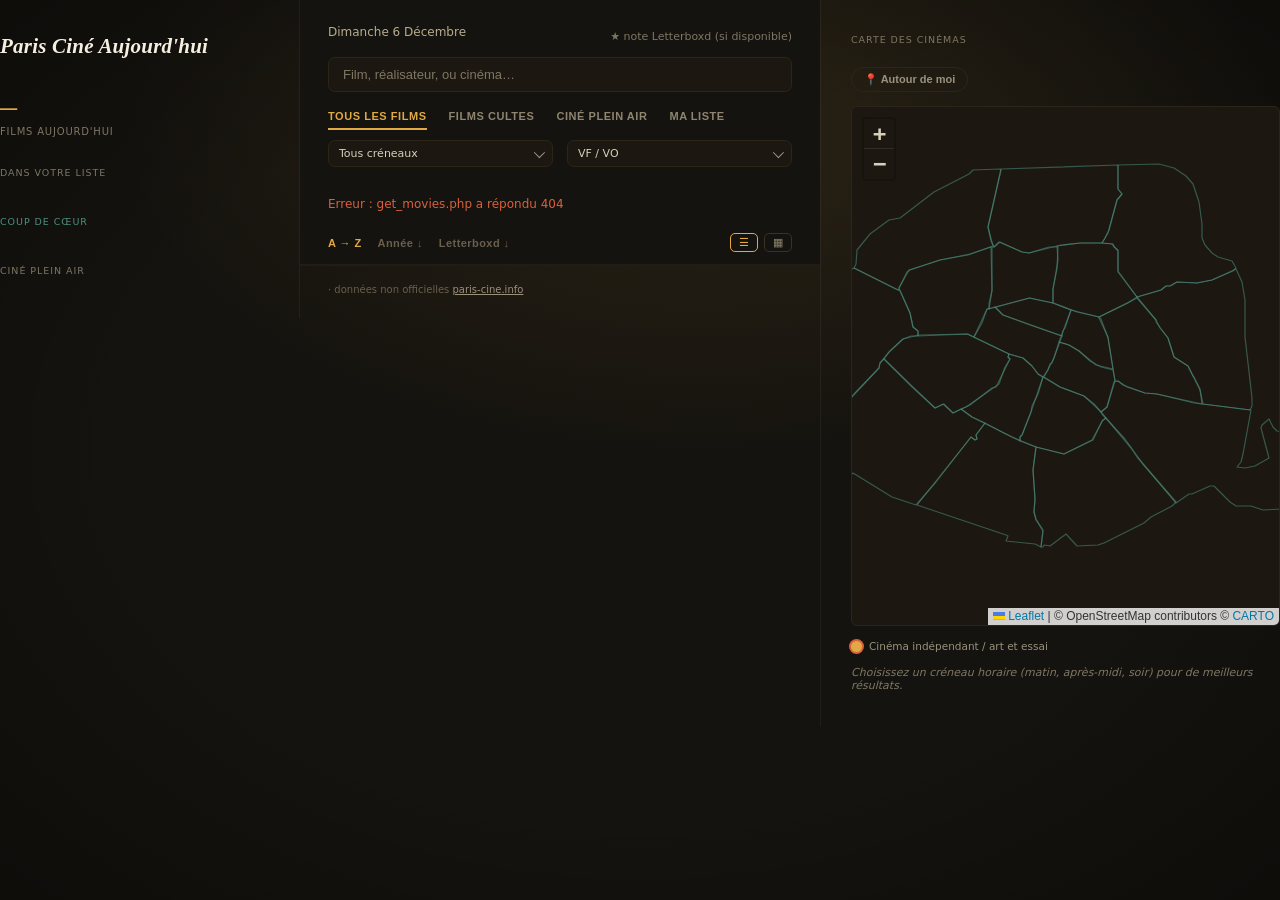
==== docs/index.html @ 9ca30e4f "La carte reste pleine largeur tant qu'aucun cinéma n'est sélectionné Le panneau de séances ne s'ouvr" ====
<!doctype html>
<html lang="fr">
<head>
<meta charset="utf-8">
<meta name="viewport" content="width=device-width, initial-scale=1">
<title>Paris Ciné Aujourd'hui</title>
<link rel="icon" href="icon48.png">
<link rel="stylesheet" href="vendor/leaflet/leaflet.css">
<link rel="stylesheet" href="vendor/leaflet.markercluster/MarkerCluster.css">
<link rel="stylesheet" href="vendor/leaflet.markercluster/MarkerCluster.Default.css">
<link rel="stylesheet" href="style.css">
</head>
<body>
  <div id="layout">
    <aside id="rail">
      <div id="rail-header">
        <p id="rail-word" title="Retour en haut">Paris Ciné Aujourd'hui</p>
        <div id="rail-stat">
          <span class="num" id="stat-count">–</span>
          <span class="lbl">Films aujourd'hui</span>
        </div>
      </div>
      <div id="rail-watchlist-block">
        <div class="rail-block-h">Dans votre liste</div>
        <div id="rail-watchlist-count" class="rail-watchlist-count"></div>
        <div id="rail-watchlist-today" class="rail-watchlist-list"></div>
      </div>
      <div id="rail-feature-block">
        <div class="rail-feat-top">Coup de cœur</div>
        <div class="rail-feat-list" id="rail-feature"></div>
      </div>
      <div id="rail-villette-block">
        <div class="rail-block-h">Ciné plein air</div>
        <div id="rail-villette"></div>
      </div>
    </aside>
    <div id="main">
      <div id="sticky-top">
        <header>
          <div id="header-top">
            <span id="rating-legend">★ note Letterboxd (si disponible)</span>
          </div>
          <div id="date-label"></div>
          <input id="search" type="search" placeholder="Film, réalisateur, ou cinéma…" autocomplete="off">
          <div id="filters">
            <div id="tabs">
              <button class="tab active" data-tab="all">Tous les films</button>
              <button class="tab" data-tab="cultes">Films cultes</button>
              <button class="tab" data-tab="villette">Ciné plein air</button>
              <button class="tab" data-tab="watchlist">Ma liste</button>
              <button class="tab tab-mobile-only" data-tab="map">Carte des cinémas</button>
              <button class="tab tab-mobile-only" data-tab="marathon">Marathon</button>
            </div>
            <p id="watchlist-hint">Les films de votre liste ayant une séance aujourd'hui apparaissent aussi à côté des coup de cœur.</p>
            <div id="showtime-filters">
              <div class="dd" id="time-filter-dd" data-value="all">
                <button type="button" class="dd-trigger" aria-haspopup="listbox" aria-expanded="false">
                  <span class="dd-label">Tous créneaux</span>
                  <span class="dd-chevron"></span>
                </button>
                <ul class="dd-menu" role="listbox" hidden>
                  <li class="dd-opt" role="option" data-value="all" aria-selected="true">Tous créneaux</li>
                  <li class="dd-opt" role="option" data-value="morning" aria-selected="false">Matin (avant 12h)</li>
                  <li class="dd-opt" role="option" data-value="afternoon" aria-selected="false">Après-midi (12h–18h)</li>
                  <li class="dd-opt" role="option" data-value="evening" aria-selected="false">Soir (après 18h)</li>
                </ul>
              </div>
              <div class="dd" id="version-filter-dd" data-value="all">
                <button type="button" class="dd-trigger" aria-haspopup="listbox" aria-expanded="false">
                  <span class="dd-label">VF / VO</span>
                  <span class="dd-chevron"></span>
                </button>
                <ul class="dd-menu" role="listbox" hidden>
                  <li class="dd-opt" role="option" data-value="all" aria-selected="true">VF / VO</li>
                  <li class="dd-opt" role="option" data-value="vo" aria-selected="false">VO</li>
                  <li class="dd-opt" role="option" data-value="vf" aria-selected="false">VF</li>
                </ul>
              </div>
            </div>
          </div>
        </header>
        <div id="status"></div>
        <div id="sort-bar">
          <button class="sort-btn active" data-sort="alpha">A → Z</button>
          <button class="sort-btn" data-sort="year">Année ↓</button>
          <button class="sort-btn" data-sort="letterboxd">Letterboxd ↓</button>
          <div id="view-toggle">
            <button class="view-btn active" data-view="list" title="Vue liste">☰</button>
            <button class="view-btn" data-view="grid" title="Vue grille">▦</button>
          </div>
        </div>
      </div>
      <ul id="movie-list"></ul>
      <p id="no-results">Aucun résultat pour cette recherche.</p>
      <div id="villette-list"></div>
      <div id="watchlist-list"></div>
      <footer>
        <span id="count-label"></span>
        · <span id="footer-source">données non officielles <a href="https://www.paris-cine.info" target="_blank" rel="noopener">paris-cine.info</a></span>
      </footer>
    </div>
    <aside id="map-rail">
      <div class="rail-block-h">Carte des cinémas</div>
      <div id="map-controls">
        <button type="button" id="geoloc-btn">📍 Autour de moi</button>
      </div>
      <p id="geoloc-status"></p>
      <div id="map-body">
        <div id="cine-map"></div>
        <div id="map-panel" hidden>
          <button type="button" id="map-panel-close" aria-label="Fermer et réagrandir la carte">×</button>
          <div id="map-panel-content"></div>
        </div>
      </div>
      <div id="map-legend"><span class="map-legend-dot"></span> Cinéma indépendant / art et essai</div>
      <p id="map-hint">Choisissez un créneau horaire (matin, après-midi, soir) pour de meilleurs résultats.</p>
      <div id="marathon-block">
        <div class="rail-block-h">Idée de marathon</div>
        <div id="marathon-content"></div>
      </div>
    </aside>
  </div>
  <button id="back-to-top" title="Retour en haut" aria-label="Retour en haut">↑</button>
  <script src="vendor/leaflet/leaflet.js"></script>
  <script src="vendor/leaflet.markercluster/leaflet.markercluster.js"></script>
  <script src="app.js"></script>
</body>
</html>
---- docs/vendor/leaflet/leaflet.css ----
/* required styles */

.leaflet-pane,
.leaflet-tile,
.leaflet-marker-icon,
.leaflet-marker-shadow,
.leaflet-tile-container,
.leaflet-pane > svg,
.leaflet-pane > canvas,
.leaflet-zoom-box,
.leaflet-image-layer,
.leaflet-layer {
	position: absolute;
	left: 0;
	top: 0;
	}
.leaflet-container {
	overflow: hidden;
	}
.leaflet-tile,
.leaflet-marker-icon,
.leaflet-marker-shadow {
	-webkit-user-select: none;
	   -moz-user-select: none;
	        user-select: none;
	  -webkit-user-drag: none;
	}
/* Prevents IE11 from highlighting tiles in blue */
.leaflet-tile::selection {
	background: transparent;
}
/* Safari renders non-retina tile on retina better with this, but Chrome is worse */
.leaflet-safari .leaflet-tile {
	image-rendering: -webkit-optimize-contrast;
	}
/* hack that prevents hw layers "stretching" when loading new tiles */
.leaflet-safari .leaflet-tile-container {
	width: 1600px;
	height: 1600px;
	-webkit-transform-origin: 0 0;
	}
.leaflet-marker-icon,
.leaflet-marker-shadow {
	display: block;
	}
/* .leaflet-container svg: reset svg max-width decleration shipped in Joomla! (joomla.org) 3.x */
/* .leaflet-container img: map is broken in FF if you have max-width: 100% on tiles */
.leaflet-container .leaflet-overlay-pane svg {
	max-width: none !important;
	max-height: none !important;
	}
.leaflet-container .leaflet-marker-pane img,
.leaflet-container .leaflet-shadow-pane img,
.leaflet-container .leaflet-tile-pane img,
.leaflet-container img.leaflet-image-layer,
.leaflet-container .leaflet-tile {
	max-width: none !important;
	max-height: none !important;
	width: auto;
	padding: 0;
	}

.leaflet-container img.leaflet-tile {
	/* See: https://bugs.chromium.org/p/chromium/issues/detail?id=600120 */
	mix-blend-mode: plus-lighter;
}

.leaflet-container.leaflet-touch-zoom {
	-ms-touch-action: pan-x pan-y;
	touch-action: pan-x pan-y;
	}
.leaflet-container.leaflet-touch-drag {
	-ms-touch-action: pinch-zoom;
	/* Fallback for FF which doesn't support pinch-zoom */
	touch-action: none;
	touch-action: pinch-zoom;
}
.leaflet-container.leaflet-touch-drag.leaflet-touch-zoom {
	-ms-touch-action: none;
	touch-action: none;
}
.leaflet-container {
	-webkit-tap-highlight-color: transparent;
}
.leaflet-container a {
	-webkit-tap-highlight-color: rgba(51, 181, 229, 0.4);
}
.leaflet-tile {
	filter: inherit;
	visibility: hidden;
	}
.leaflet-tile-loaded {
	visibility: inherit;
	}
.leaflet-zoom-box {
	width: 0;
	height: 0;
	-moz-box-sizing: border-box;
	     box-sizing: border-box;
	z-index: 800;
	}
/* workaround for https://bugzilla.mozilla.org/show_bug.cgi?id=888319 */
.leaflet-overlay-pane svg {
	-moz-user-select: none;
	}

.leaflet-pane         { z-index: 400; }

.leaflet-tile-pane    { z-index: 200; }
.leaflet-overlay-pane { z-index: 400; }
.leaflet-shadow-pane  { z-index: 500; }
.leaflet-marker-pane  { z-index: 600; }
.leaflet-tooltip-pane   { z-index: 650; }
.leaflet-popup-pane   { z-index: 700; }

.leaflet-map-pane canvas { z-index: 100; }
.leaflet-map-pane svg    { z-index: 200; }

.leaflet-vml-shape {
	width: 1px;
	height: 1px;
	}
.lvml {
	behavior: url(#default#VML);
	display: inline-block;
	position: absolute;
	}


/* control positioning */

.leaflet-control {
	position: relative;
	z-index: 800;
	pointer-events: visiblePainted; /* IE 9-10 doesn't have auto */
	pointer-events: auto;
	}
.leaflet-top,
.leaflet-bottom {
	position: absolute;
	z-index: 1000;
	pointer-events: none;
	}
.leaflet-top {
	top: 0;
	}
.leaflet-right {
	right: 0;
	}
.leaflet-bottom {
	bottom: 0;
	}
.leaflet-left {
	left: 0;
	}
.leaflet-control {
	float: left;
	clear: both;
	}
.leaflet-right .leaflet-control {
	float: right;
	}
.leaflet-top .leaflet-control {
	margin-top: 10px;
	}
.leaflet-bottom .leaflet-control {
	margin-bottom: 10px;
	}
.leaflet-left .leaflet-control {
	margin-left: 10px;
	}
.leaflet-right .leaflet-control {
	margin-right: 10px;
	}


/* zoom and fade animations */

.leaflet-fade-anim .leaflet-popup {
	opacity: 0;
	-webkit-transition: opacity 0.2s linear;
	   -moz-transition: opacity 0.2s linear;
	        transition: opacity 0.2s linear;
	}
.leaflet-fade-anim .leaflet-map-pane .leaflet-popup {
	opacity: 1;
	}
.leaflet-zoom-animated {
	-webkit-transform-origin: 0 0;
	    -ms-transform-origin: 0 0;
	        transform-origin: 0 0;
	}
svg.leaflet-zoom-animated {
	will-change: transform;
}

.leaflet-zoom-anim .leaflet-zoom-animated {
	-webkit-transition: -webkit-transform 0.25s cubic-bezier(0,0,0.25,1);
	   -moz-transition:    -moz-transform 0.25s cubic-bezier(0,0,0.25,1);
	        transition:         transform 0.25s cubic-bezier(0,0,0.25,1);
	}
.leaflet-zoom-anim .leaflet-tile,
.leaflet-pan-anim .leaflet-tile {
	-webkit-transition: none;
	   -moz-transition: none;
	        transition: none;
	}

.leaflet-zoom-anim .leaflet-zoom-hide {
	visibility: hidden;
	}


/* cursors */

.leaflet-interactive {
	cursor: pointer;
	}
.leaflet-grab {
	cursor: -webkit-grab;
	cursor:    -moz-grab;
	cursor:         grab;
	}
.leaflet-crosshair,
.leaflet-crosshair .leaflet-interactive {
	cursor: crosshair;
	}
.leaflet-popup-pane,
.leaflet-control {
	cursor: auto;
	}
.leaflet-dragging .leaflet-grab,
.leaflet-dragging .leaflet-grab .leaflet-interactive,
.leaflet-dragging .leaflet-marker-draggable {
	cursor: move;
	cursor: -webkit-grabbing;
	cursor:    -moz-grabbing;
	cursor:         grabbing;
	}

/* marker & overlays interactivity */
.leaflet-marker-icon,
.leaflet-marker-shadow,
.leaflet-image-layer,
.leaflet-pane > svg path,
.leaflet-tile-container {
	pointer-events: none;
	}

.leaflet-marker-icon.leaflet-interactive,
.leaflet-image-layer.leaflet-interactive,
.leaflet-pane > svg path.leaflet-interactive,
svg.leaflet-image-layer.leaflet-interactive path {
	pointer-events: visiblePainted; /* IE 9-10 doesn't have auto */
	pointer-events: auto;
	}

/* visual tweaks */

.leaflet-container {
	background: #ddd;
	outline-offset: 1px;
	}
.leaflet-container a {
	color: #0078A8;
	}
.leaflet-zoom-box {
	border: 2px dotted #38f;
	background: rgba(255,255,255,0.5);
	}


/* general typography */
.leaflet-container {
	font-family: "Helvetica Neue", Arial, Helvetica, sans-serif;
	font-size: 12px;
	font-size: 0.75rem;
	line-height: 1.5;
	}


/* general toolbar styles */

.leaflet-bar {
	box-shadow: 0 1px 5px rgba(0,0,0,0.65);
	border-radius: 4px;
	}
.leaflet-bar a {
	background-color: #fff;
	border-bottom: 1px solid #ccc;
	width: 26px;
	height: 26px;
	line-height: 26px;
	display: block;
	text-align: center;
	text-decoration: none;
	color: black;
	}
.leaflet-bar a,
.leaflet-control-layers-toggle {
	background-position: 50% 50%;
	background-repeat: no-repeat;
	display: block;
	}
.leaflet-bar a:hover,
.leaflet-bar a:focus {
	background-color: #f4f4f4;
	}
.leaflet-bar a:first-child {
	border-top-left-radius: 4px;
	border-top-right-radius: 4px;
	}
.leaflet-bar a:last-child {
	border-bottom-left-radius: 4px;
	border-bottom-right-radius: 4px;
	border-bottom: none;
	}
.leaflet-bar a.leaflet-disabled {
	cursor: default;
	background-color: #f4f4f4;
	color: #bbb;
	}

.leaflet-touch .leaflet-bar a {
	width: 30px;
	height: 30px;
	line-height: 30px;
	}
.leaflet-touch .leaflet-bar a:first-child {
	border-top-left-radius: 2px;
	border-top-right-radius: 2px;
	}
.leaflet-touch .leaflet-bar a:last-child {
	border-bottom-left-radius: 2px;
	border-bottom-right-radius: 2px;
	}

/* zoom control */

.leaflet-control-zoom-in,
.leaflet-control-zoom-out {
	font: bold 18px 'Lucida Console', Monaco, monospace;
	text-indent: 1px;
	}

.leaflet-touch .leaflet-control-zoom-in, .leaflet-touch .leaflet-control-zoom-out  {
	font-size: 22px;
	}


/* layers control */

.leaflet-control-layers {
	box-shadow: 0 1px 5px rgba(0,0,0,0.4);
	background: #fff;
	border-radius: 5px;
	}
.leaflet-control-layers-toggle {
	background-image: url(images/layers.png);
	width: 36px;
	height: 36px;
	}
.leaflet-retina .leaflet-control-layers-toggle {
	background-image: url(images/layers-2x.png);
	background-size: 26px 26px;
	}
.leaflet-touch .leaflet-control-layers-toggle {
	width: 44px;
	height: 44px;
	}
.leaflet-control-layers .leaflet-control-layers-list,
.leaflet-control-layers-expanded .leaflet-control-layers-toggle {
	display: none;
	}
.leaflet-control-layers-expanded .leaflet-control-layers-list {
	display: block;
	position: relative;
	}
.leaflet-control-layers-expanded {
	padding: 6px 10px 6px 6px;
	color: #333;
	background: #fff;
	}
.leaflet-control-layers-scrollbar {
	overflow-y: scroll;
	overflow-x: hidden;
	padding-right: 5px;
	}
.leaflet-control-layers-selector {
	margin-top: 2px;
	position: relative;
	top: 1px;
	}
.leaflet-control-layers label {
	display: block;
	font-size: 13px;
	font-size: 1.08333em;
	}
.leaflet-control-layers-separator {
	height: 0;
	border-top: 1px solid #ddd;
	margin: 5px -10px 5px -6px;
	}

/* Default icon URLs */
.leaflet-default-icon-path { /* used only in path-guessing heuristic, see L.Icon.Default */
	background-image: url(images/marker-icon.png);
	}


/* attribution and scale controls */

.leaflet-container .leaflet-control-attribution {
	background: #fff;
	background: rgba(255, 255, 255, 0.8);
	margin: 0;
	}
.leaflet-control-attribution,
.leaflet-control-scale-line {
	padding: 0 5px;
	color: #333;
	line-height: 1.4;
	}
.leaflet-control-attribution a {
	text-decoration: none;
	}
.leaflet-control-attribution a:hover,
.leaflet-control-attribution a:focus {
	text-decoration: underline;
	}
.leaflet-attribution-flag {
	display: inline !important;
	vertical-align: baseline !important;
	width: 1em;
	height: 0.6669em;
	}
.leaflet-left .leaflet-control-scale {
	margin-left: 5px;
	}
.leaflet-bottom .leaflet-control-scale {
	margin-bottom: 5px;
	}
.leaflet-control-scale-line {
	border: 2px solid #777;
	border-top: none;
	line-height: 1.1;
	padding: 2px 5px 1px;
	white-space: nowrap;
	-moz-box-sizing: border-box;
	     box-sizing: border-box;
	background: rgba(255, 255, 255, 0.8);
	text-shadow: 1px 1px #fff;
	}
.leaflet-control-scale-line:not(:first-child) {
	border-top: 2px solid #777;
	border-bottom: none;
	margin-top: -2px;
	}
.leaflet-control-scale-line:not(:first-child):not(:last-child) {
	border-bottom: 2px solid #777;
	}

.leaflet-touch .leaflet-control-attribution,
.leaflet-touch .leaflet-control-layers,
.leaflet-touch .leaflet-bar {
	box-shadow: none;
	}
.leaflet-touch .leaflet-control-layers,
.leaflet-touch .leaflet-bar {
	border: 2px solid rgba(0,0,0,0.2);
	background-clip: padding-box;
	}


/* popup */

.leaflet-popup {
	position: absolute;
	text-align: center;
	margin-bottom: 20px;
	}
.leaflet-popup-content-wrapper {
	padding: 1px;
	text-align: left;
	border-radius: 12px;
	}
.leaflet-popup-content {
	margin: 13px 24px 13px 20px;
	line-height: 1.3;
	font-size: 13px;
	font-size: 1.08333em;
	min-height: 1px;
	}
.leaflet-popup-content p {
	margin: 17px 0;
	margin: 1.3em 0;
	}
.leaflet-popup-tip-container {
	width: 40px;
	height: 20px;
	position: absolute;
	left: 50%;
	margin-top: -1px;
	margin-left: -20px;
	overflow: hidden;
	pointer-events: none;
	}
.leaflet-popup-tip {
	width: 17px;
	height: 17px;
	padding: 1px;

	margin: -10px auto 0;
	pointer-events: auto;

	-webkit-transform: rotate(45deg);
	   -moz-transform: rotate(45deg);
	    -ms-transform: rotate(45deg);
	        transform: rotate(45deg);
	}
.leaflet-popup-content-wrapper,
.leaflet-popup-tip {
	background: white;
	color: #333;
	box-shadow: 0 3px 14px rgba(0,0,0,0.4);
	}
.leaflet-container a.leaflet-popup-close-button {
	position: absolute;
	top: 0;
	right: 0;
	border: none;
	text-align: center;
	width: 24px;
	height: 24px;
	font: 16px/24px Tahoma, Verdana, sans-serif;
	color: #757575;
	text-decoration: none;
	background: transparent;
	}
.leaflet-container a.leaflet-popup-close-button:hover,
.leaflet-container a.leaflet-popup-close-button:focus {
	color: #585858;
	}
.leaflet-popup-scrolled {
	overflow: auto;
	}

.leaflet-oldie .leaflet-popup-content-wrapper {
	-ms-zoom: 1;
	}
.leaflet-oldie .leaflet-popup-tip {
	width: 24px;
	margin: 0 auto;

	-ms-filter: "progid:DXImageTransform.Microsoft.Matrix(M11=0.70710678, M12=0.70710678, M21=-0.70710678, M22=0.70710678)";
	filter: progid:DXImageTransform.Microsoft.Matrix(M11=0.70710678, M12=0.70710678, M21=-0.70710678, M22=0.70710678);
	}

.leaflet-oldie .leaflet-control-zoom,
.leaflet-oldie .leaflet-control-layers,
.leaflet-oldie .leaflet-popup-content-wrapper,
.leaflet-oldie .leaflet-popup-tip {
	border: 1px solid #999;
	}


/* div icon */

.leaflet-div-icon {
	background: #fff;
	border: 1px solid #666;
	}


/* Tooltip */
/* Base styles for the element that has a tooltip */
.leaflet-tooltip {
	position: absolute;
	padding: 6px;
	background-color: #fff;
	border: 1px solid #fff;
	border-radius: 3px;
	color: #222;
	white-space: nowrap;
	-webkit-user-select: none;
	-moz-user-select: none;
	-ms-user-select: none;
	user-select: none;
	pointer-events: none;
	box-shadow: 0 1px 3px rgba(0,0,0,0.4);
	}
.leaflet-tooltip.leaflet-interactive {
	cursor: pointer;
	pointer-events: auto;
	}
.leaflet-tooltip-top:before,
.leaflet-tooltip-bottom:before,
.leaflet-tooltip-left:before,
.leaflet-tooltip-right:before {
	position: absolute;
	pointer-events: none;
	border: 6px solid transparent;
	background: transparent;
	content: "";
	}

/* Directions */

.leaflet-tooltip-bottom {
	margin-top: 6px;
}
.leaflet-tooltip-top {
	margin-top: -6px;
}
.leaflet-tooltip-bottom:before,
.leaflet-tooltip-top:before {
	left: 50%;
	margin-left: -6px;
	}
.leaflet-tooltip-top:before {
	bottom: 0;
	margin-bottom: -12px;
	border-top-color: #fff;
	}
.leaflet-tooltip-bottom:before {
	top: 0;
	margin-top: -12px;
	margin-left: -6px;
	border-bottom-color: #fff;
	}
.leaflet-tooltip-left {
	margin-left: -6px;
}
.leaflet-tooltip-right {
	margin-left: 6px;
}
.leaflet-tooltip-left:before,
.leaflet-tooltip-right:before {
	top: 50%;
	margin-top: -6px;
	}
.leaflet-tooltip-left:before {
	right: 0;
	margin-right: -12px;
	border-left-color: #fff;
	}
.leaflet-tooltip-right:before {
	left: 0;
	margin-left: -12px;
	border-right-color: #fff;
	}

/* Printing */

@media print {
	/* Prevent printers from removing background-images of controls. */
	.leaflet-control {
		-webkit-print-color-adjust: exact;
		print-color-adjust: exact;
		}
	}
---- docs/vendor/leaflet.markercluster/MarkerCluster.css ----
.leaflet-cluster-anim .leaflet-marker-icon, .leaflet-cluster-anim .leaflet-marker-shadow {
	-webkit-transition: -webkit-transform 0.3s ease-out, opacity 0.3s ease-in;
	-moz-transition: -moz-transform 0.3s ease-out, opacity 0.3s ease-in;
	-o-transition: -o-transform 0.3s ease-out, opacity 0.3s ease-in;
	transition: transform 0.3s ease-out, opacity 0.3s ease-in;
}

.leaflet-cluster-spider-leg {
	/* stroke-dashoffset (duration and function) should match with leaflet-marker-icon transform in order to track it exactly */
	-webkit-transition: -webkit-stroke-dashoffset 0.3s ease-out, -webkit-stroke-opacity 0.3s ease-in;
	-moz-transition: -moz-stroke-dashoffset 0.3s ease-out, -moz-stroke-opacity 0.3s ease-in;
	-o-transition: -o-stroke-dashoffset 0.3s ease-out, -o-stroke-opacity 0.3s ease-in;
	transition: stroke-dashoffset 0.3s ease-out, stroke-opacity 0.3s ease-in;
}
---- docs/vendor/leaflet.markercluster/MarkerCluster.Default.css ----
.marker-cluster-small {
	background-color: rgba(181, 226, 140, 0.6);
	}
.marker-cluster-small div {
	background-color: rgba(110, 204, 57, 0.6);
	}

.marker-cluster-medium {
	background-color: rgba(241, 211, 87, 0.6);
	}
.marker-cluster-medium div {
	background-color: rgba(240, 194, 12, 0.6);
	}

.marker-cluster-large {
	background-color: rgba(253, 156, 115, 0.6);
	}
.marker-cluster-large div {
	background-color: rgba(241, 128, 23, 0.6);
	}

	/* IE 6-8 fallback colors */
.leaflet-oldie .marker-cluster-small {
	background-color: rgb(181, 226, 140);
	}
.leaflet-oldie .marker-cluster-small div {
	background-color: rgb(110, 204, 57);
	}

.leaflet-oldie .marker-cluster-medium {
	background-color: rgb(241, 211, 87);
	}
.leaflet-oldie .marker-cluster-medium div {
	background-color: rgb(240, 194, 12);
	}

.leaflet-oldie .marker-cluster-large {
	background-color: rgb(253, 156, 115);
	}
.leaflet-oldie .marker-cluster-large div {
	background-color: rgb(241, 128, 23);
}

.marker-cluster {
	background-clip: padding-box;
	border-radius: 20px;
	}
.marker-cluster div {
	width: 30px;
	height: 30px;
	margin-left: 5px;
	margin-top: 5px;

	text-align: center;
	border-radius: 15px;
	font: 12px "Helvetica Neue", Arial, Helvetica, sans-serif;
	}
.marker-cluster span {
	line-height: 30px;
	}
---- docs/style.css ----
* { box-sizing: border-box; }

body {
  margin: 0;
  font-family: "Segoe UI", -apple-system, system-ui, Roboto, Arial, sans-serif;
  font-size: 13px;
  color: #f3ede0;
  background-color: #15130f;
  background-image:
    radial-gradient(ellipse 70% 55% at 55% 15%, rgba(224, 169, 68, 0.10), transparent 65%),
    radial-gradient(ellipse 90% 90% at 50% 50%, transparent 45%, rgba(0, 0, 0, 0.55) 100%);
  background-repeat: no-repeat, no-repeat;
  background-attachment: fixed, fixed;
}

a { color: inherit; }

#layout {
  display: grid;
  grid-template-columns: 300px 1fr 460px;
  max-width: 1640px;
  margin: 0 auto;
  min-height: 100vh;
}

.tab-mobile-only {
  display: none;
}

/* ── Rail (colonne latérale) ──────────────────────────────────────────── */

#rail {
  padding: 34px 30px 34px 0;
  border-right: 1px solid rgba(243, 237, 224, 0.05);
  display: flex;
  flex-direction: column;
  gap: 30px;
  align-self: start;
  position: sticky;
  top: 0;
}

#rail-header {
  display: contents;
}

#rail-word {
  font-family: Georgia, "Iowan Old Style", "Times New Roman", serif;
  font-style: italic;
  font-weight: 700;
  font-size: 21px;
  line-height: 1.2;
  color: #f6efe1;
  margin: 0;
  letter-spacing: 0.01em;
}

#rail-stat {
  display: flex;
  flex-direction: column;
  gap: 3px;
}

#rail-stat .num {
  font-family: Georgia, serif;
  font-size: 34px;
  color: #e0a944;
  font-variant-numeric: tabular-nums;
  line-height: 1;
}

#rail-stat .lbl {
  font-size: 10px;
  text-transform: uppercase;
  letter-spacing: 0.08em;
  color: #7f7663;
}

.rail-feat-top,
.rail-block-h {
  font-size: 9.5px;
  text-transform: uppercase;
  letter-spacing: 0.1em;
  color: #4f8f80;
  margin-bottom: 8px;
}

.rail-block-h { color: #7f7663; }

.rail-feat-list {
  display: flex;
  flex-direction: column;
  gap: 10px;
}

.rail-feat-item {
  display: flex;
  gap: 10px;
  padding: 6px;
  border: 1px solid #2c2619;
  border-radius: 4px;
  cursor: pointer;
  transition: border-color 0.15s, box-shadow 0.2s;
}

.rail-feat-item:hover {
  border-color: #4f8f80;
  box-shadow: 0 0 14px rgba(79, 143, 128, 0.25);
}

.rail-feat-item:focus-visible {
  outline: 2px solid #4f8f80;
  outline-offset: 2px;
}

.rail-feat-item img.rail-feat-poster {
  width: 46px;
  height: 66px;
  object-fit: cover;
  border-radius: 3px;
  display: block;
  background: #1c1811;
  flex-shrink: 0;
}

.rail-feat-body {
  min-width: 0;
  padding: 2px 0;
}

.rail-feat-title {
  font-family: Georgia, "Iowan Old Style", serif;
  font-weight: 700;
  font-size: 12.5px;
  line-height: 1.3;
  color: #f6efe1;
}

.rail-feat-meta {
  font-size: 10.5px;
  color: #9a917c;
  margin-top: 3px;
}

/* ── Rail : dans votre liste aujourd'hui ─────────────────────────────── */

.rail-watchlist-count {
  font-size: 11px;
  color: #9a917c;
  margin-bottom: 8px;
  line-height: 1.4;
}

.rail-watchlist-list {
  display: flex;
  flex-direction: column;
  gap: 6px;
}

.rail-watchlist-item {
  font-size: 11.5px;
  color: #d8cfba;
  cursor: pointer;
  transition: color 0.15s;
}

.rail-watchlist-item:hover {
  color: #7bcabb;
  text-decoration: underline;
}

.rail-watchlist-item:focus-visible {
  outline: 2px solid #4f8f80;
  outline-offset: 2px;
}

#rail-villette {
  display: flex;
  flex-direction: column;
  gap: 10px;
}

.rail-villette-item {
  display: block;
  font-size: 11.5px;
  color: #d8cfba;
  line-height: 1.5;
  text-decoration: none;
}

.rail-villette-item .t {
  transition: color 0.15s;
}

.rail-villette-item:hover .t {
  color: #7bcabb;
  text-decoration: underline;
}

.rail-villette-item .d {
  color: #7f7663;
  font-size: 10px;
}

#rail-empty {
  display: none;
}

/* ── Rail carte (colonne de droite) ──────────────────────────────────── */

#map-rail {
  padding: 34px 0 34px 30px;
  border-left: 1px solid rgba(243, 237, 224, 0.05);
  display: flex;
  flex-direction: column;
  gap: 14px;
  align-self: start;
  position: sticky;
  top: 0;
  max-height: 100vh;
}

#map-controls {
  display: flex;
  flex-wrap: wrap;
  align-items: center;
  gap: 10px;
}

#geoloc-btn {
  background: none;
  border: 1px solid #2c2619;
  border-radius: 20px;
  color: #9a917c;
  font-size: 11px;
  font-weight: 600;
  padding: 5px 12px;
  cursor: pointer;
  transition: color 0.15s, border-color 0.15s, background 0.15s;
}

#geoloc-btn:hover {
  color: #d8cfba;
  border-color: #4f8f80;
}

#geoloc-btn:disabled {
  opacity: 0.6;
  cursor: default;
}

#geoloc-status {
  color: #d9603b;
  font-size: 10.5px;
  margin: -4px 0 0;
  min-height: 1px;
}

#geoloc-status:empty {
  display: none;
}

.user-loc-pin span {
  display: block;
  width: 14px;
  height: 14px;
  border-radius: 50%;
  background: #4f8f80;
  box-shadow: 0 0 0 3px rgba(79, 143, 128, 0.35), 0 0 0 1px #15130f;
}

.nearby-list {
  list-style: none;
  margin: 0;
  padding: 0;
  display: flex;
  flex-direction: column;
  gap: 6px;
}

.nearby-btn {
  display: flex;
  align-items: center;
  justify-content: space-between;
  width: 100%;
  background: none;
  border: 1px solid #2c2619;
  border-radius: 4px;
  padding: 8px 10px;
  cursor: pointer;
  color: #f6efe1;
  font-size: 12px;
  transition: border-color 0.15s, background 0.15s;
}

.nearby-btn:hover {
  border-color: #4f8f80;
  background: rgba(79, 143, 128, 0.08);
}

.nearby-name {
  font-family: Georgia, "Iowan Old Style", serif;
  font-weight: 700;
}

.nearby-dist {
  color: #9a917c;
  font-size: 10.5px;
  flex-shrink: 0;
  margin-left: 10px;
}

#map-body {
  display: flex;
  align-items: stretch;
  gap: 10px;
}

#cine-map {
  flex: 1.4 1 auto;
  min-width: 0;
  height: 520px;
  border-radius: 6px;
  border: 1px solid #2c2619;
  background: #1c1811;
}

.cine-pin span {
  display: flex;
  align-items: center;
  justify-content: center;
  width: 22px;
  height: 22px;
  border-radius: 50%;
  background: #e0a944;
  color: #1b1610;
  font-weight: 700;
  font-size: 10px;
  font-family: "Segoe UI", -apple-system, system-ui, Roboto, Arial, sans-serif;
  box-shadow: 0 0 0 1px #15130f;
}

.cine-pin-indep span {
  box-shadow: 0 0 0 2px #d9603b, 0 0 0 3px #15130f;
}

.cine-cluster span {
  display: flex;
  align-items: center;
  justify-content: center;
  width: 34px;
  height: 34px;
  border-radius: 50%;
  background: #e0a944;
  color: #1b1610;
  font-weight: 700;
  font-size: 12px;
  font-family: "Segoe UI", -apple-system, system-ui, Roboto, Arial, sans-serif;
  box-shadow: 0 0 0 4px rgba(224, 169, 68, 0.3), 0 0 0 1px #15130f;
}

#map-legend {
  display: flex;
  align-items: center;
  gap: 7px;
  font-size: 10.5px;
  color: #9a917c;
}

.map-legend-dot {
  flex-shrink: 0;
  width: 11px;
  height: 11px;
  border-radius: 50%;
  background: #e0a944;
  box-shadow: 0 0 0 2px #d9603b;
}

#map-hint {
  color: #7f7663;
  font-size: 11px;
  font-style: italic;
  margin: 0;
}

#marathon-block {
  display: none;
}

#marathon-block.has-combo {
  display: block;
}

#marathon-content {
  display: flex;
  flex-direction: column;
  gap: 10px;
}

.marathon-combo {
  display: flex;
  flex-direction: column;
  gap: 6px;
  border: 1px solid #2c2619;
  border-radius: 4px;
  padding: 10px;
}

.marathon-film {
  display: block;
  font-family: Georgia, "Iowan Old Style", serif;
  font-weight: 700;
  font-size: 12.5px;
  color: #f6efe1;
  text-decoration: none;
}

.marathon-film:hover {
  color: #7bcabb;
  text-decoration: underline;
}

.marathon-meta {
  font-size: 10.5px;
  color: #9a917c;
  margin-top: 2px;
}

.marathon-walk {
  font-size: 10px;
  color: #4f8f80;
  padding-left: 2px;
}

#map-panel {
  position: relative;
  display: flex;
  flex-direction: column;
  flex: 1 1 auto;
  min-width: 150px;
  max-width: 200px;
  overflow-y: auto;
  border: 1px solid #2c2619;
  border-radius: 6px;
  background: #1c1811;
  padding: 14px;
}

#map-panel[hidden] {
  display: none;
}

#map-panel-close {
  position: absolute;
  top: 8px;
  right: 8px;
  width: 20px;
  height: 20px;
  display: flex;
  align-items: center;
  justify-content: center;
  border: 1px solid #2c2619;
  border-radius: 50%;
  background: none;
  color: #9a917c;
  font-size: 13px;
  line-height: 1;
  cursor: pointer;
  transition: color 0.15s, border-color 0.15s;
}

#map-panel-close:hover {
  color: #d8cfba;
  border-color: #d9603b;
}

#map-panel-content {
  padding-right: 20px;
}

.map-panel-empty {
  color: #7f7663;
  font-size: 11.5px;
  font-style: italic;
  margin: 0;
}

.map-panel-title {
  font-family: Georgia, "Iowan Old Style", serif;
  font-weight: 700;
  font-size: 14px;
  color: #f6efe1;
  margin: 0 0 10px;
}

.leaflet-tooltip {
  background: #1c1811;
  color: #f3ede0;
  border: 1px solid #332c20;
  font-size: 11px;
  font-family: "Segoe UI", -apple-system, system-ui, Roboto, Arial, sans-serif;
  box-shadow: 0 6px 16px rgba(0, 0, 0, 0.4);
}

.leaflet-tooltip-top:before   { border-top-color: #332c20; }
.leaflet-tooltip-bottom:before { border-bottom-color: #332c20; }
.leaflet-tooltip-left:before  { border-left-color: #332c20; }
.leaflet-tooltip-right:before { border-right-color: #332c20; }

.leaflet-control-zoom a {
  background-color: #1c1811;
  border-bottom: 1px solid #332c20;
  color: #d8cfba;
}

.leaflet-control-zoom a:hover,
.leaflet-control-zoom a:focus {
  background-color: #241f18;
  color: #e0a944;
}

/* ── Colonne principale ───────────────────────────────────────────────── */

#main {
  min-width: 0;
  border-left: none;
}

#sticky-top {
  position: sticky;
  top: 0;
  z-index: 3;
  background: #15130f;
}

header {
  padding: 30px 28px 20px;
}

#header-top {
  display: flex;
  justify-content: flex-end;
  align-items: baseline;
}

#rating-legend {
  font-size: 11px;
  color: #7f7663;
}

#date-label {
  font-size: 12px;
  color: #b7ac8e;
  margin: -18px 0 18px;
  text-transform: capitalize;
}

#search {
  width: 100%;
  padding: 9px 14px;
  border: 1px solid #2c2619;
  border-radius: 7px;
  background: #1c1811;
  color: #f3ede0;
  font-size: 13px;
  outline: none;
  transition: border-color 0.15s, box-shadow 0.15s;
}

#search:hover {
  border-color: #4f8f80;
}

#search:focus {
  border-color: #e0a944;
  box-shadow: 0 0 10px rgba(224, 169, 68, 0.2);
}

#search::placeholder { color: #7f7663; }

#filters {
  display: flex;
  flex-direction: column;
  gap: 10px;
  margin-top: 6px;
}

#tabs {
  display: flex;
  gap: 22px;
  flex-wrap: wrap;
  margin-top: 12px;
}

#watchlist-hint {
  display: none;
  color: #7f7663;
  font-size: 11px;
  font-style: italic;
  margin: 2px 0 0;
}

.tab {
  background: none;
  border: none;
  font-size: 11px;
  font-weight: 700;
  letter-spacing: 0.05em;
  text-transform: uppercase;
  color: #8f8570;
  padding: 0 0 6px;
  border-bottom: 2px solid transparent;
  cursor: pointer;
  white-space: nowrap;
  transition: color 0.15s, text-shadow 0.2s;
}

.tab:hover {
  color: #d8cfba;
  text-shadow: 0 0 10px rgba(224, 169, 68, 0.45);
}

.tab.active {
  color: #e0a944;
  border-bottom-color: #e0a944;
}

.tab.active:hover {
  color: #f0c168;
  text-shadow: 0 0 12px rgba(224, 169, 68, 0.7);
}

#showtime-filters {
  display: flex;
  gap: 14px;
}

.dd {
  position: relative;
  flex: 1;
}

.dd-trigger {
  width: 100%;
  display: flex;
  align-items: center;
  justify-content: space-between;
  gap: 8px;
  padding: 6px 10px;
  border: 1px solid #2c2619;
  border-radius: 7px;
  background: #1c1811;
  color: #d8cfba;
  font-size: 11px;
  font-family: inherit;
  cursor: pointer;
  transition: border-color 0.15s, box-shadow 0.2s, color 0.15s;
}

.dd-trigger:hover {
  border-color: #4f8f80;
  box-shadow: 0 0 10px rgba(79, 143, 128, 0.2);
  color: #f3ede0;
}

.dd[data-value]:not([data-value="all"]) .dd-trigger {
  border-color: #e0a944;
  color: #f0c168;
}

.dd-chevron {
  flex-shrink: 0;
  width: 8px;
  height: 8px;
  border-right: 1.4px solid currentColor;
  border-bottom: 1.4px solid currentColor;
  transform: rotate(45deg) translateY(-2px);
  opacity: 0.7;
  transition: transform 0.18s;
}

.dd-trigger[aria-expanded="true"] .dd-chevron {
  transform: rotate(-135deg) translateY(-1px);
}

.dd-menu {
  position: absolute;
  z-index: 5;
  top: calc(100% + 6px);
  left: 0;
  right: 0;
  margin: 0;
  padding: 5px;
  list-style: none;
  background: #1c1811;
  border: 1px solid #332c20;
  border-radius: 9px;
  box-shadow: 0 10px 28px rgba(0, 0, 0, 0.45);
}

.dd-opt {
  padding: 7px 9px;
  border-radius: 5px;
  font-size: 11.5px;
  color: #b7ac8e;
  cursor: pointer;
  white-space: nowrap;
}

.dd-opt:hover {
  background: rgba(79, 143, 128, 0.16);
  color: #f3ede0;
}

.dd-opt[aria-selected="true"] {
  color: #e0a944;
  font-weight: 700;
}

#status {
  padding: 10px 28px;
  font-size: 12px;
  color: #9a917c;
}

#status.error {
  color: #d9603b;
}

#sort-bar {
  display: flex;
  gap: 16px;
  padding: 12px 28px;
  border-bottom: 1px solid #211c15;
  background: transparent;
}

.sort-btn {
  background: none;
  border: none;
  cursor: pointer;
  font-size: 11px;
  letter-spacing: 0.04em;
  color: #695f4c;
  padding: 0;
  font-weight: 600;
  transition: color 0.15s, text-shadow 0.2s;
}

.sort-btn:hover {
  color: #d8cfba;
  text-shadow: 0 0 8px rgba(224, 169, 68, 0.4);
}

.sort-btn.active {
  color: #e0a944;
  font-weight: 700;
}

.sort-btn.active:hover {
  color: #f0c168;
  text-shadow: 0 0 10px rgba(224, 169, 68, 0.65);
}

#movie-list {
  list-style: none;
  margin: 0;
  padding: 0;
}

.movie {
  display: flex;
  gap: 16px;
  padding: 18px 28px;
  border-bottom: 1px solid #211c15;
}

.movie:hover {
  background: rgba(255, 255, 255, 0.02);
}

.movie.hidden,
.movie.time-hidden {
  display: none;
}

.movie img.poster {
  width: 84px;
  height: 126px;
  object-fit: cover;
  border-radius: 3px;
  background: #1c1811;
  flex-shrink: 0;
}

.poster-loading {
  background: linear-gradient(90deg, #1c1811 25%, #2a2419 37%, #1c1811 63%);
  background-size: 400% 100%;
  animation: poster-shimmer 1.4s ease infinite;
}

@keyframes poster-shimmer {
  0%   { background-position: 100% 50%; }
  100% { background-position: 0 50%; }
}

.movie-main {
  flex: 1;
  min-width: 0;
  display: flex;
  align-items: flex-start;
  gap: 32px;
}

.movie-info {
  flex: 0 1 340px;
  min-width: 0;
}

.movie-title {
  font-family: Georgia, "Iowan Old Style", serif;
  font-weight: 700;
  font-size: 16px;
  line-height: 1.3;
  display: flex;
  align-items: flex-start;
  gap: 8px;
  color: #f6efe1;
}

.bookmark-btn {
  margin-left: auto;
  background: none;
  border: 1px solid #3a3223;
  border-radius: 50%;
  cursor: pointer;
  font-size: 12px;
  line-height: 1;
  color: #8f8570;
  padding: 2px 4px;
  flex-shrink: 0;
  transition: border-color 0.15s, color 0.15s, background 0.15s;
}

.bookmark-btn:hover {
  border-color: #d9603b;
  color: #d9603b;
  background: rgba(217, 96, 59, 0.1);
  box-shadow: 0 0 10px rgba(217, 96, 59, 0.35);
}

.bookmark-btn.bookmarked {
  color: #d9603b;
  border-color: #d9603b;
}

.movie-original-title {
  font-style: italic;
  color: #9a917c;
  font-size: 11px;
}

.movie-meta {
  font-size: 12px;
  color: #9a917c;
  margin-top: 4px;
}

.movie-genres {
  display: flex;
  flex-wrap: wrap;
  gap: 6px;
  margin-top: 7px;
}

.genre-tag {
  all: unset;
  cursor: pointer;
  font-size: 10.5px;
  color: #7bcabb;
  border: 1px solid #223b36;
  border-radius: 20px;
  padding: 2px 9px;
  transition: color 0.15s, border-color 0.15s, background 0.15s;
}

.genre-tag:hover {
  color: #f3ede0;
  border-color: #4f8f80;
  background: rgba(79, 143, 128, 0.12);
}

.genre-tag:focus-visible {
  outline: 2px solid #4f8f80;
  outline-offset: 2px;
}

.movie-rating {
  display: inline-block;
  padding: 1px 6px;
  border-radius: 2px;
  background: #00e054;
  color: #1b1610;
  font-weight: 700;
  font-size: 10.5px;
}

.showtime-panel {
  display: none;
  flex: 1;
  min-width: 0;
}

.showtime-panel.open {
  display: block;
}

.day-tabs {
  display: flex;
  flex-wrap: wrap;
  gap: 16px;
  margin-bottom: 8px;
}

.day-tab {
  padding: 0 0 4px;
  border: none;
  border-bottom: 2px solid transparent;
  background: none;
  font-size: 10px;
  font-weight: 700;
  letter-spacing: 0.03em;
  text-transform: uppercase;
  cursor: pointer;
  color: #8f8570;
  transition: color 0.15s, text-shadow 0.2s;
}

.day-tab:hover:not(.active) {
  color: #d8cfba;
  text-shadow: 0 0 8px rgba(224, 169, 68, 0.4);
}

.day-tab.active {
  background: none;
  color: #4f8f80;
  border-bottom-color: #4f8f80;
}

.day-tab.active:hover {
  text-shadow: 0 0 10px rgba(79, 143, 128, 0.6);
}

.showtimes {
  margin: 0;
  padding-left: 0;
  list-style: none;
  font-size: 12px;
  display: flex;
  flex-wrap: wrap;
  gap: 8px 10px;
}

.showtimes li {
  display: flex;
  align-items: center;
  gap: 6px;
  padding: 5px 12px;
  border: 1px solid #241f18;
  border-radius: 20px;
  background: #1c1811;
}

.showtimes a {
  color: #9a917c;
  text-decoration: none;
  display: flex;
  gap: 8px;
  transition: color 0.15s;
}

.showtimes .theatre {
  font-weight: 600;
  color: #5fb0a0;
  transition: color 0.15s;
}

.showtimes a:hover .theatre {
  color: #7bcabb;
  text-decoration: underline;
}

.showtimes .lang-badge {
  font-size: 9px;
  color: #6f6656;
  border: 1px solid #332c20;
  border-radius: 2px;
  padding: 0 4px;
}

.showtimes .loading,
.showtimes .empty {
  color: #7f7663;
  font-style: italic;
}

.showtimes li.showtimes-more {
  padding: 0;
  border-style: dashed;
  background: transparent;
}

.showtimes-more-btn {
  all: unset;
  padding: 5px 12px;
  cursor: pointer;
  color: #9a917c;
  font-size: 12px;
  transition: color 0.15s;
}

.showtimes-more-btn:hover {
  color: #7bcabb;
}

.showtimes-more-btn:focus-visible {
  outline: 2px solid #4f8f80;
  outline-offset: 2px;
  border-radius: 20px;
}

#movie-list,
#villette-list,
#watchlist-list {
  display: none;
}

#movie-list.tab-active,
#villette-list.tab-active,
#watchlist-list.tab-active {
  display: block;
}

.watchlist-entry {
  display: flex;
  gap: 16px;
  padding: 14px 28px;
  border-bottom: 1px solid #211c15;
}

.watchlist-entry img.poster {
  width: 84px;
  height: 126px;
  object-fit: cover;
  border-radius: 3px;
  background: #1c1811;
  flex-shrink: 0;
}

.watchlist-main {
  flex: 1;
  min-width: 0;
  display: flex;
  align-items: flex-start;
  gap: 32px;
}

.watchlist-info {
  flex: 0 1 340px;
  min-width: 0;
}

.watchlist-title {
  font-family: Georgia, serif;
  font-weight: 700;
  font-size: 15px;
  display: flex;
  align-items: center;
  gap: 8px;
  color: #f6efe1;
}

.watchlist-remove {
  margin-left: auto;
  background: none;
  border: 1px solid #3a3223;
  border-radius: 50%;
  cursor: pointer;
  font-size: 13px;
  color: #8f8570;
  padding: 1px 5px;
  line-height: 1;
  flex-shrink: 0;
  transition: border-color 0.15s, color 0.15s, background 0.15s;
}

.watchlist-remove:hover {
  border-color: #d9603b;
  color: #d9603b;
  background: rgba(217, 96, 59, 0.1);
  box-shadow: 0 0 10px rgba(217, 96, 59, 0.35);
}

.watchlist-original {
  font-style: italic;
  font-size: 11px;
  color: #9a917c;
  margin-top: 2px;
}

.watchlist-meta {
  font-size: 12px;
  color: #9a917c;
  margin-top: 4px;
}

.watchlist-saved {
  font-size: 10px;
  color: #695f4c;
  margin-top: 5px;
}

.watchlist-empty {
  padding: 40px 28px;
  text-align: center;
  color: #695f4c;
  font-size: 12px;
  font-style: italic;
}

#no-results {
  display: none;
  padding: 40px 28px;
  text-align: center;
  color: #695f4c;
  font-size: 12px;
  font-style: italic;
  margin: 0;
}

#no-results.visible {
  display: block;
}

.villette-date {
  padding: 8px 28px 6px;
  font-size: 10px;
  font-weight: 700;
  text-transform: uppercase;
  letter-spacing: 0.06em;
  color: #7f7663;
  border-bottom: 1px solid #211c15;
}

.villette-date.today {
  color: #4f8f80;
}

.villette-date.past {
  color: #4a4536;
}

.villette-entry {
  display: flex;
  gap: 16px;
  padding: 14px 28px;
  border-bottom: 1px solid #211c15;
}

.villette-entry.past {
  opacity: 0.4;
}

.villette-poster {
  width: 56px;
  height: 82px;
  object-fit: cover;
  border-radius: 2px;
  background: #1c1811;
  flex-shrink: 0;
}

.villette-info {
  flex: 1;
  min-width: 0;
  display: flex;
  flex-direction: column;
  gap: 3px;
}

.villette-title {
  font-family: Georgia, serif;
  font-weight: 700;
  font-size: 15px;
  display: flex;
  align-items: center;
  gap: 8px;
  flex-wrap: wrap;
  color: #f6efe1;
}

.villette-badge {
  font-size: 9px;
  font-weight: 700;
  color: #1b1610;
  background: #e0a944;
  border-radius: 2px;
  padding: 1px 5px;
  flex-shrink: 0;
}

.villette-title a {
  color: #5fb0a0;
  text-decoration: none;
}

.villette-title a:hover {
  color: #7bcabb;
  text-decoration: underline;
}

.villette-meta {
  font-size: 12px;
  color: #9a917c;
}

footer {
  padding: 18px 28px;
  font-size: 10px;
  color: #695f4c;
  border-top: 1px solid #211c15;
}

footer a {
  color: #9a917c;
}

#back-to-top {
  position: fixed;
  right: 24px;
  bottom: 24px;
  width: 42px;
  height: 42px;
  border-radius: 50%;
  border: 1px solid #3a3223;
  background: #1c1811;
  color: #e0a944;
  font-size: 18px;
  font-weight: 700;
  line-height: 1;
  cursor: pointer;
  box-shadow: 0 6px 20px rgba(0, 0, 0, 0.45);
  display: none;
  align-items: center;
  justify-content: center;
  z-index: 5;
  transition: border-color 0.15s, box-shadow 0.2s, transform 0.15s;
}

#back-to-top:hover {
  border-color: #e0a944;
  box-shadow: 0 0 16px rgba(224, 169, 68, 0.4);
  transform: translateY(-2px);
}

#back-to-top.visible {
  display: flex;
}

#rail-word {
  cursor: pointer;
}

#view-toggle {
  display: flex;
  gap: 6px;
  margin-left: auto;
}

.view-btn {
  background: none;
  border: 1px solid #3a3223;
  border-radius: 5px;
  cursor: pointer;
  font-size: 11px;
  color: #8f8570;
  padding: 2px 8px;
  transition: color 0.15s, border-color 0.15s;
}

.view-btn:hover {
  color: #d8cfba;
  border-color: #4f8f80;
}

.view-btn.active {
  color: #e0a944;
  border-color: #e0a944;
}

/* ── Vue grille ───────────────────────────────────────────────────────── */

#movie-list.tab-active.grid-view,
#watchlist-list.tab-active.grid-view {
  display: grid;
  grid-template-columns: repeat(auto-fill, minmax(150px, 210px));
  justify-content: center;
  gap: 18px;
  padding: 20px 28px;
}

#movie-list.grid-view .movie,
#watchlist-list.grid-view .watchlist-entry {
  position: relative;
  display: block;
  padding: 0;
  border-bottom: none;
  aspect-ratio: 2 / 3;
  border-radius: 4px;
  overflow: hidden;
}

#movie-list.grid-view .movie:hover,
#watchlist-list.grid-view .watchlist-entry:hover {
  background: none;
}

#movie-list.grid-view .movie.hidden,
#movie-list.grid-view .movie.time-hidden {
  display: none;
}

#movie-list.grid-view .movie img.poster,
#watchlist-list.grid-view .watchlist-entry img.poster {
  width: 100%;
  height: 100%;
  border-radius: 4px;
}

#movie-list.grid-view .movie-main,
#watchlist-list.grid-view .watchlist-main {
  position: absolute;
  inset: 0;
  display: flex;
  flex-direction: column;
  justify-content: flex-end;
  gap: 4px;
  padding: 10px;
  background: linear-gradient(to top, rgba(10, 8, 5, 0.95) 0%, rgba(10, 8, 5, 0.6) 55%, transparent 100%);
  opacity: 0;
  overflow-y: auto;
  scrollbar-width: none;
  transition: opacity 0.15s;
}

#movie-list.grid-view .movie-main::-webkit-scrollbar,
#watchlist-list.grid-view .watchlist-main::-webkit-scrollbar {
  display: none;
}

#movie-list.grid-view .movie:hover .movie-main,
#watchlist-list.grid-view .watchlist-entry:hover .watchlist-main {
  opacity: 1;
}

#movie-list.grid-view .movie-info,
#watchlist-list.grid-view .watchlist-info,
#movie-list.grid-view .showtime-panel,
#watchlist-list.grid-view .showtime-panel {
  flex: 0 0 auto;
}

#movie-list.grid-view .movie-title,
#watchlist-list.grid-view .watchlist-title {
  font-size: 13px;
}

#movie-list.grid-view .movie-meta,
#watchlist-list.grid-view .watchlist-meta,
#watchlist-list.grid-view .watchlist-saved {
  font-size: 10.5px;
}

#movie-list.grid-view .movie-original-title,
#watchlist-list.grid-view .watchlist-original,
#movie-list.grid-view .day-tabs,
#watchlist-list.grid-view .day-tabs,
#movie-list.grid-view .movie-genres {
  display: none;
}

/* ── Responsive : le rail passe au-dessus du contenu ─────────────────── */

@media (max-width: 760px) {
  #layout {
    grid-template-columns: 1fr;
  }

  #rail {
    border-right: none;
    border-bottom: 1px solid rgba(243, 237, 224, 0.05);
    position: static;
    flex-direction: column;
    align-items: stretch;
    gap: 18px;
    padding: 18px;
  }

  #rail-header {
    display: flex;
    flex-direction: row;
    align-items: center;
    justify-content: space-between;
    gap: 12px;
  }

  #rail-watchlist-block,
  #rail-feature-block,
  #rail-villette-block {
    padding-top: 18px;
    border-top: 1px solid #241f18;
  }

  #rail-feature-block { max-width: none; }

  #rail-villette-block {
    text-align: center;
  }

  header, #status, #sort-bar, .movie, .watchlist-entry, .villette-entry, .villette-date, footer {
    padding-left: 18px;
    padding-right: 18px;
  }

  #main > #marathon-block {
    padding: 14px 18px;
  }

  .movie-main,
  .watchlist-main {
    flex-direction: column;
    gap: 12px;
  }

  .movie-info,
  .watchlist-info {
    flex: 0 0 auto;
  }

  #map-rail {
    display: none;
    border-left: none;
    border-top: 1px solid rgba(243, 237, 224, 0.05);
    position: static;
    max-height: none;
    padding: 18px;
  }

  #map-rail.tab-active {
    display: flex;
  }

  #map-body {
    flex-direction: column;
  }

  #map-panel {
    max-width: none;
    max-height: 280px;
  }

  #marathon-block.has-combo {
    display: none;
  }

  #marathon-block.has-combo.tab-active {
    display: block;
  }

  .tab-mobile-only {
    display: inline-block;
  }
}
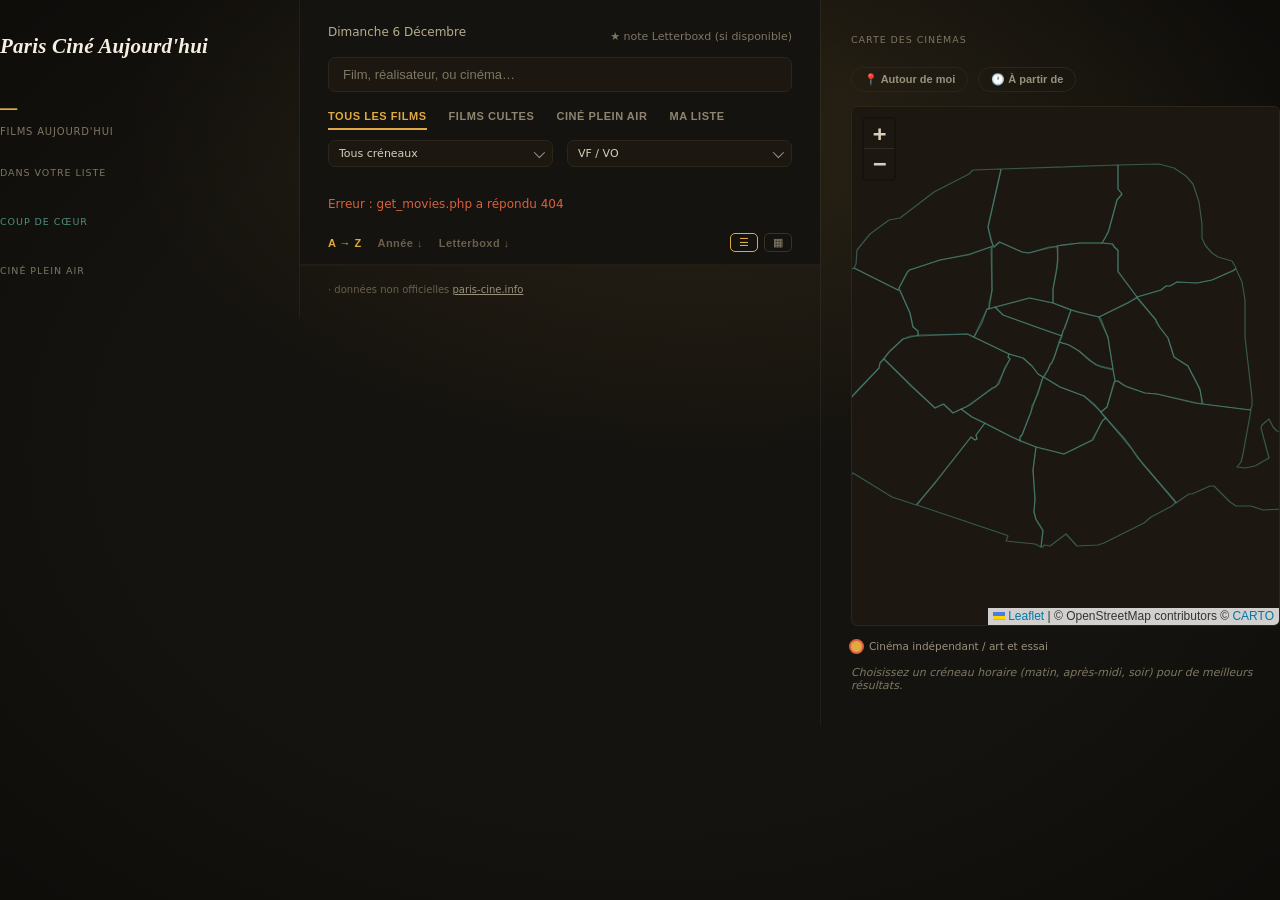
==== commit fb56caae: "Plafonne les séances affichées à 5, élargit le panneau, et réintroduit le filtre horaire de la carte" ====
--- a/docs/index.html
+++ b/docs/index.html
@@ -103,6 +103,13 @@
       <div class="rail-block-h">Carte des cinémas</div>
       <div id="map-controls">
         <button type="button" id="geoloc-btn">📍 Autour de moi</button>
+        <div id="map-time-filter">
+          <button type="button" id="map-time-toggle" aria-pressed="false">🕐 À partir de</button>
+          <div id="map-time-slider-row" hidden>
+            <input type="range" id="map-time-slider" min="600" max="1439" step="15" value="1200">
+            <span id="map-time-slider-value">20:00</span>
+          </div>
+        </div>
       </div>
       <p id="geoloc-status"></p>
       <div id="map-body">
--- a/docs/style.css
+++ b/docs/style.css
@@ -227,7 +227,8 @@
   gap: 10px;
 }
 
-#geoloc-btn {
+#geoloc-btn,
+#map-time-toggle {
   background: none;
   border: 1px solid #2c2619;
   border-radius: 20px;
@@ -239,7 +240,8 @@
   transition: color 0.15s, border-color 0.15s, background 0.15s;
 }
 
-#geoloc-btn:hover {
+#geoloc-btn:hover,
+#map-time-toggle:hover {
   color: #d8cfba;
   border-color: #4f8f80;
 }
@@ -247,6 +249,40 @@
 #geoloc-btn:disabled {
   opacity: 0.6;
   cursor: default;
+}
+
+#map-time-toggle.active {
+  color: #1b1610;
+  background: #e0a944;
+  border-color: #e0a944;
+}
+
+#map-time-filter {
+  display: flex;
+  align-items: center;
+  gap: 8px;
+}
+
+#map-time-slider-row {
+  display: flex;
+  align-items: center;
+  gap: 8px;
+}
+
+#map-time-slider-row[hidden] {
+  display: none;
+}
+
+#map-time-slider {
+  accent-color: #e0a944;
+  width: 110px;
+}
+
+#map-time-slider-value {
+  font-size: 11px;
+  color: #e0a944;
+  font-weight: 700;
+  min-width: 34px;
 }
 
 #geoloc-status {
@@ -317,7 +353,7 @@
 }
 
 #cine-map {
-  flex: 1.4 1 auto;
+  flex: 1.1 1 auto;
   min-width: 0;
   height: 520px;
   border-radius: 6px;
@@ -437,8 +473,8 @@
   display: flex;
   flex-direction: column;
   flex: 1 1 auto;
-  min-width: 150px;
-  max-width: 200px;
+  min-width: 210px;
+  max-width: 270px;
   overflow-y: auto;
   border: 1px solid #2c2619;
   border-radius: 6px;
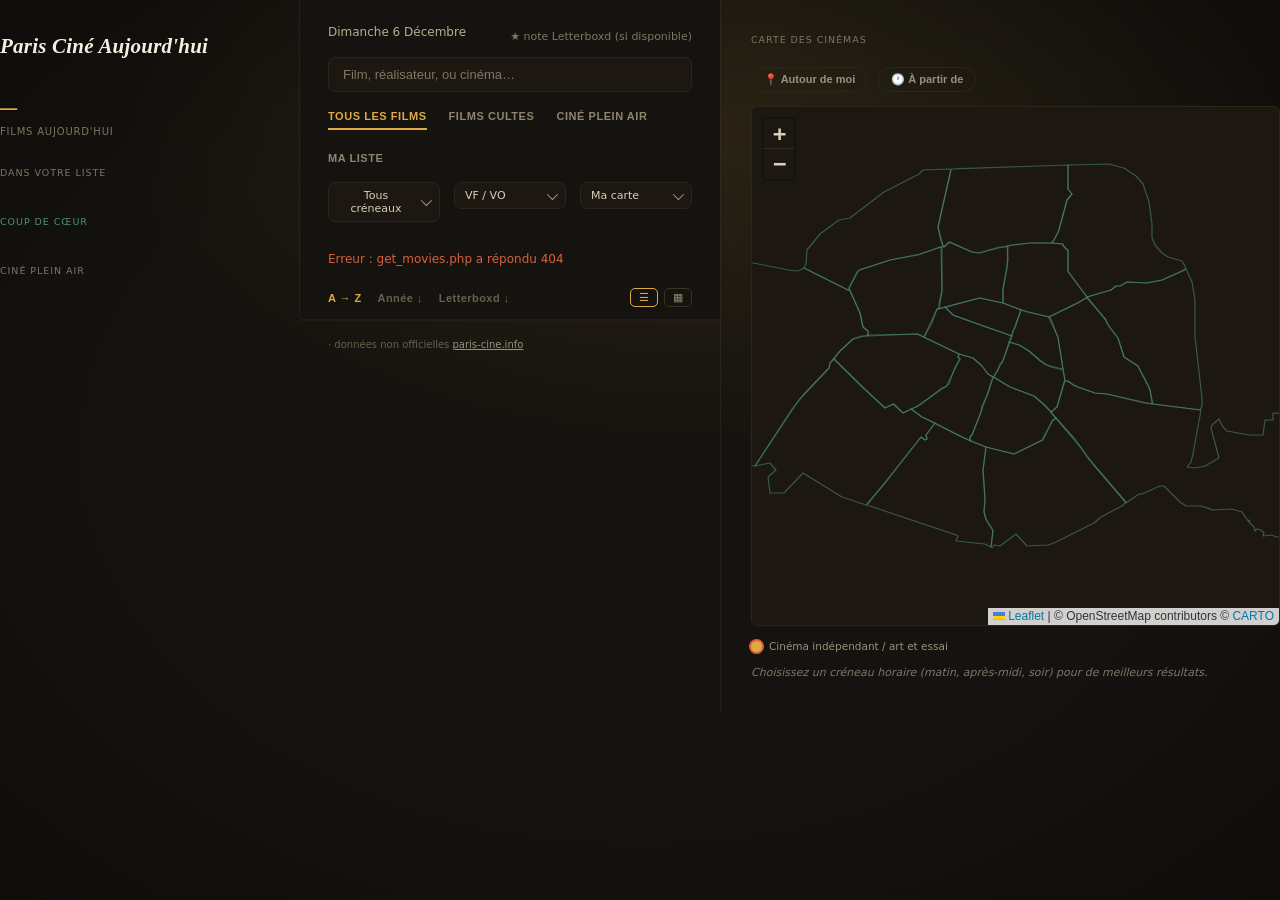
==== commit c0f1de45: "Ajoute un filtre "Ma carte" et restreint le marathon aux cinémas partenaires Nouveau menu déroulant " ====
--- a/docs/index.html
+++ b/docs/index.html
@@ -76,6 +76,17 @@
                   <li class="dd-opt" role="option" data-value="vf" aria-selected="false">VF</li>
                 </ul>
               </div>
+              <div class="dd" id="card-filter-dd" data-value="all">
+                <button type="button" class="dd-trigger" aria-haspopup="listbox" aria-expanded="false">
+                  <span class="dd-label">Ma carte</span>
+                  <span class="dd-chevron"></span>
+                </button>
+                <ul class="dd-menu" role="listbox" hidden>
+                  <li class="dd-opt" role="option" data-value="all" aria-selected="true">Toutes les séances</li>
+                  <li class="dd-opt" role="option" data-value="ugc" aria-selected="false">🎫 UGC Illimité</li>
+                  <li class="dd-opt" role="option" data-value="pathe" aria-selected="false">🎫 Pass Pathé</li>
+                </ul>
+              </div>
             </div>
           </div>
         </header>
--- a/docs/style.css
+++ b/docs/style.css
@@ -17,8 +17,8 @@
 
 #layout {
   display: grid;
-  grid-template-columns: 300px 1fr 460px;
-  max-width: 1640px;
+  grid-template-columns: 300px 1fr 560px;
+  max-width: 1740px;
   margin: 0 auto;
   min-height: 100vh;
 }
@@ -218,6 +218,13 @@
   position: sticky;
   top: 0;
   max-height: 100vh;
+  overflow-y: auto;
+  scrollbar-width: none;
+  -ms-overflow-style: none;
+}
+
+#map-rail::-webkit-scrollbar {
+  display: none;
 }
 
 #map-controls {
@@ -334,6 +341,13 @@
   background: rgba(79, 143, 128, 0.08);
 }
 
+.nearby-name-wrap {
+  display: flex;
+  align-items: center;
+  gap: 6px;
+  min-width: 0;
+}
+
 .nearby-name {
   font-family: Georgia, "Iowan Old Style", serif;
   font-weight: 700;
@@ -527,6 +541,37 @@
   font-size: 14px;
   color: #f6efe1;
   margin: 0 0 10px;
+}
+
+.map-panel-header {
+  display: flex;
+  align-items: baseline;
+  flex-wrap: wrap;
+  gap: 8px;
+  margin-bottom: 10px;
+}
+
+.map-panel-header .map-panel-title {
+  margin: 0;
+}
+
+.card-badge {
+  font-size: 9px;
+  color: #6f6656;
+  border: 1px solid #332c20;
+  border-radius: 2px;
+  padding: 0 4px;
+  white-space: nowrap;
+}
+
+.card-badge-ugc {
+  color: #4da6ff;
+  border-color: #1f4e73;
+}
+
+.card-badge-pathe {
+  color: #f0d045;
+  border-color: #6b5c1c;
 }
 
 .leaflet-tooltip {
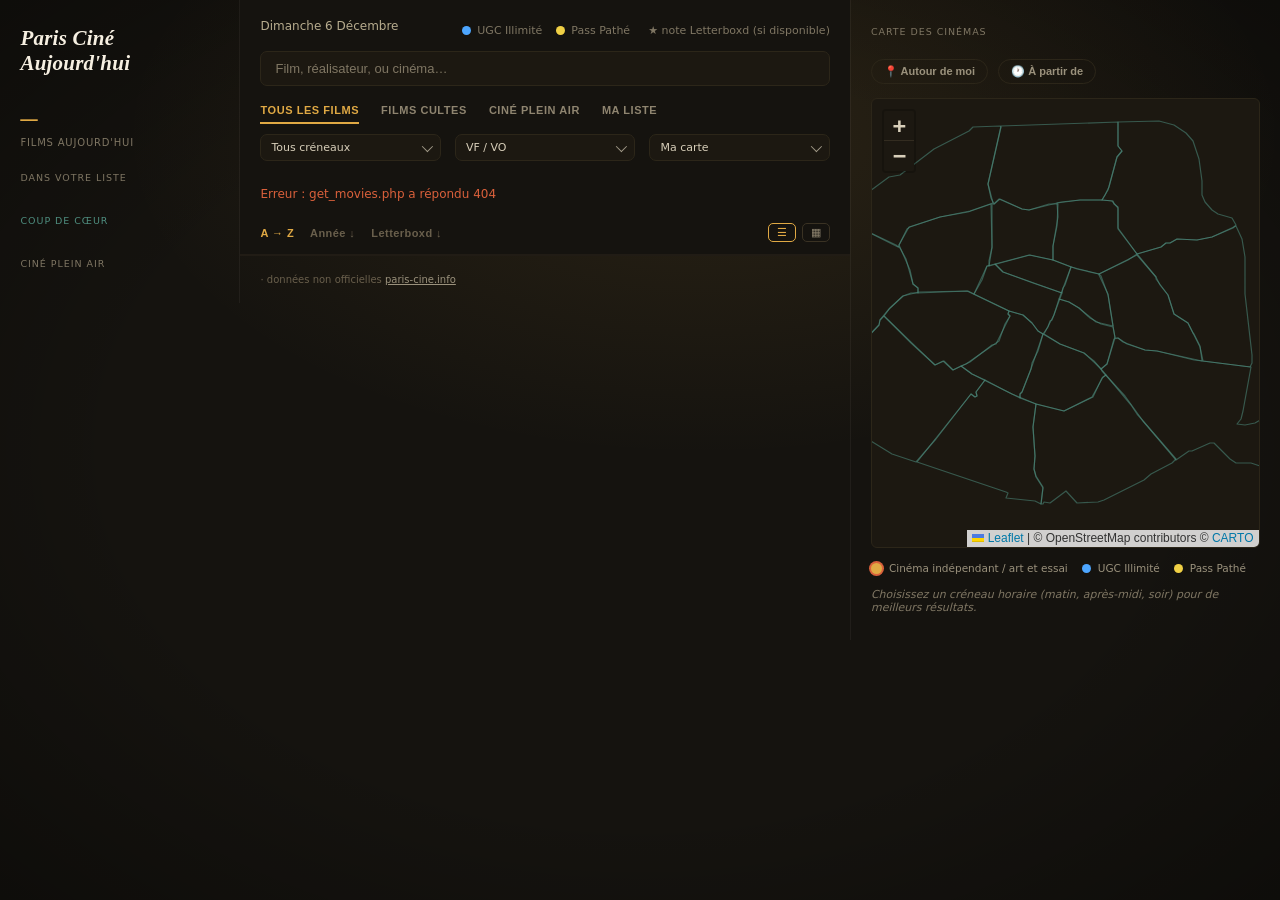
==== commit 6e128afa: "Remplace les badges UGC/Pathé des séances par des points colorés Les libellés « UGC Illimité » / « P" ====
--- a/docs/index.html
+++ b/docs/index.html
@@ -38,6 +38,10 @@
       <div id="sticky-top">
         <header>
           <div id="header-top">
+            <span id="card-legend">
+              <span class="legend-item"><span class="legend-dot legend-dot-ugc"></span> UGC Illimité</span>
+              <span class="legend-item"><span class="legend-dot legend-dot-pathe"></span> Pass Pathé</span>
+            </span>
             <span id="rating-legend">★ note Letterboxd (si disponible)</span>
           </div>
           <div id="date-label"></div>
@@ -130,7 +134,11 @@
           <div id="map-panel-content"></div>
         </div>
       </div>
-      <div id="map-legend"><span class="map-legend-dot"></span> Cinéma indépendant / art et essai</div>
+      <div id="map-legend">
+        <span class="legend-item"><span class="map-legend-dot"></span> Cinéma indépendant / art et essai</span>
+        <span class="legend-item"><span class="legend-dot legend-dot-ugc"></span> UGC Illimité</span>
+        <span class="legend-item"><span class="legend-dot legend-dot-pathe"></span> Pass Pathé</span>
+      </div>
       <p id="map-hint">Choisissez un créneau horaire (matin, après-midi, soir) pour de meilleurs résultats.</p>
       <div id="marathon-block">
         <div class="rail-block-h">Idée de marathon</div>
--- a/docs/style.css
+++ b/docs/style.css
@@ -17,7 +17,7 @@
 
 #layout {
   display: grid;
-  grid-template-columns: 300px 1fr 560px;
+  grid-template-columns: clamp(220px, 17vw, 300px) minmax(0, 1fr) clamp(370px, 32vw, 560px);
   max-width: 1740px;
   margin: 0 auto;
   min-height: 100vh;
@@ -369,7 +369,7 @@
 #cine-map {
   flex: 1.1 1 auto;
   min-width: 0;
-  height: 520px;
+  height: clamp(360px, 50vh, 520px);
   border-radius: 6px;
   border: 1px solid #2c2619;
   background: #1c1811;
@@ -412,9 +412,14 @@
 #map-legend {
   display: flex;
   align-items: center;
-  gap: 7px;
+  flex-wrap: wrap;
+  gap: 6px 14px;
   font-size: 10.5px;
   color: #9a917c;
+}
+
+#map-legend .legend-item {
+  gap: 7px;
 }
 
 .map-legend-dot {
@@ -555,24 +560,38 @@
   margin: 0;
 }
 
-.card-badge {
-  font-size: 9px;
-  color: #6f6656;
-  border: 1px solid #332c20;
-  border-radius: 2px;
-  padding: 0 4px;
+.card-dot {
+  width: 9px;
+  height: 9px;
+  border-radius: 50%;
+  flex-shrink: 0;
+  align-self: center;
+}
+
+.card-dot-ugc {
+  background: #4da6ff;
+}
+
+.card-dot-pathe {
+  background: #f0d045;
+}
+
+.legend-item {
+  display: inline-flex;
+  align-items: center;
+  gap: 6px;
   white-space: nowrap;
 }
 
-.card-badge-ugc {
-  color: #4da6ff;
-  border-color: #1f4e73;
-}
-
-.card-badge-pathe {
-  color: #f0d045;
-  border-color: #6b5c1c;
-}
+.legend-dot {
+  width: 9px;
+  height: 9px;
+  border-radius: 50%;
+  flex-shrink: 0;
+}
+
+.legend-dot-ugc { background: #4da6ff; }
+.legend-dot-pathe { background: #f0d045; }
 
 .leaflet-tooltip {
   background: #1c1811;
@@ -618,10 +637,23 @@
   padding: 30px 28px 20px;
 }
 
+/* La date remonte sur cette ligne par marge négative : tout le contenu
+   du header-top doit rester aligné à droite pour ne pas la chevaucher. */
 #header-top {
   display: flex;
   justify-content: flex-end;
-  align-items: baseline;
+  align-items: center;
+  flex-wrap: wrap;
+  gap: 4px 18px;
+}
+
+#card-legend {
+  display: inline-flex;
+  align-items: center;
+  flex-wrap: wrap;
+  gap: 4px 14px;
+  font-size: 11px;
+  color: #7f7663;
 }
 
 #rating-legend {
@@ -1044,8 +1076,10 @@
 
 .showtimes li {
   display: flex;
+  flex-wrap: wrap;
   align-items: center;
-  gap: 6px;
+  gap: 4px 6px;
+  max-width: 100%;
   padding: 5px 12px;
   border: 1px solid #241f18;
   border-radius: 20px;
@@ -1056,7 +1090,9 @@
   color: #9a917c;
   text-decoration: none;
   display: flex;
-  gap: 8px;
+  flex-wrap: wrap;
+  min-width: 0;
+  gap: 2px 8px;
   transition: color 0.15s;
 }
 
@@ -1470,11 +1506,76 @@
   display: none;
 }
 
+/* ── Responsive : écrans 13–14 pouces ────────────────────────────────── */
+
+/* Dès que la page n'est plus centrée, garder une marge sur les bords :
+   sans elle le rail gauche et la carte touchent le bord de l'écran. */
+@media (max-width: 1740px) {
+  #layout {
+    padding: 0 clamp(14px, 1.6vw, 28px);
+  }
+}
+
+@media (max-width: 1450px) {
+  #rail {
+    padding: 26px 20px 26px 0;
+    gap: 24px;
+  }
+
+  #map-rail {
+    padding: 26px 0 26px 20px;
+  }
+
+  header {
+    padding: 24px 20px 16px;
+  }
+
+  #status, #sort-bar, .movie, .watchlist-entry, .villette-entry, .villette-date, footer {
+    padding-left: 20px;
+    padding-right: 20px;
+  }
+
+  .movie-main,
+  .watchlist-main {
+    gap: 20px;
+  }
+
+  .movie-info,
+  .watchlist-info {
+    flex-basis: 280px;
+  }
+}
+
+/* Colonne centrale étroite (portables 13–14") : les séances passent sous
+   la fiche du film, et le panneau de la carte passe sous la carte. */
+@media (max-width: 1366px) {
+  .movie-main,
+  .watchlist-main {
+    flex-direction: column;
+    gap: 12px;
+  }
+
+  .movie-info,
+  .watchlist-info {
+    flex: 0 0 auto;
+  }
+
+  #map-body {
+    flex-direction: column;
+  }
+
+  #map-panel {
+    max-width: none;
+    max-height: 280px;
+  }
+}
+
 /* ── Responsive : le rail passe au-dessus du contenu ─────────────────── */
 
-@media (max-width: 760px) {
+@media (max-width: 1000px) {
   #layout {
     grid-template-columns: 1fr;
+    padding: 0; /* le rail et le contenu ont déjà leurs propres marges de 18px */
   }
 
   #rail {
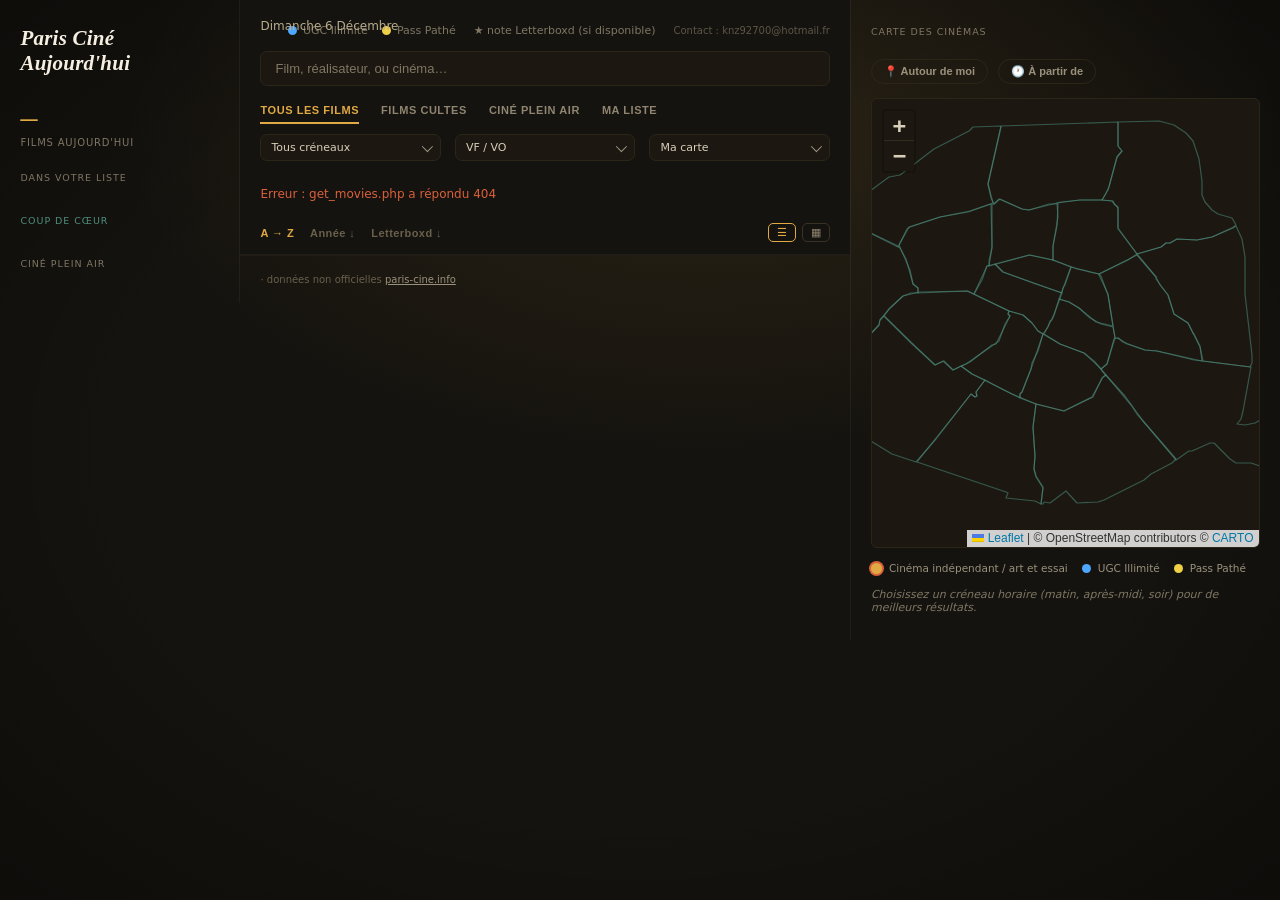
==== commit d08f626c: "Ajoute un lien contact discret en haut à droite du header Co-Authored-By: Claude Fable 5 <noreply@an" ====
--- a/docs/index.html
+++ b/docs/index.html
@@ -43,6 +43,7 @@
               <span class="legend-item"><span class="legend-dot legend-dot-pathe"></span> Pass Pathé</span>
             </span>
             <span id="rating-legend">★ note Letterboxd (si disponible)</span>
+            <a id="contact-link" href="mailto:knz92700@hotmail.fr">Contact&nbsp;: knz92700@hotmail.fr</a>
           </div>
           <div id="date-label"></div>
           <input id="search" type="search" placeholder="Film, réalisateur, ou cinéma…" autocomplete="off">
--- a/docs/style.css
+++ b/docs/style.css
@@ -659,6 +659,18 @@
 #rating-legend {
   font-size: 11px;
   color: #7f7663;
+}
+
+#contact-link {
+  font-size: 10px;
+  color: #5d5546;
+  text-decoration: none;
+  transition: color 0.15s;
+}
+
+#contact-link:hover {
+  color: #b7ac8e;
+  text-decoration: underline;
 }
 
 #date-label {
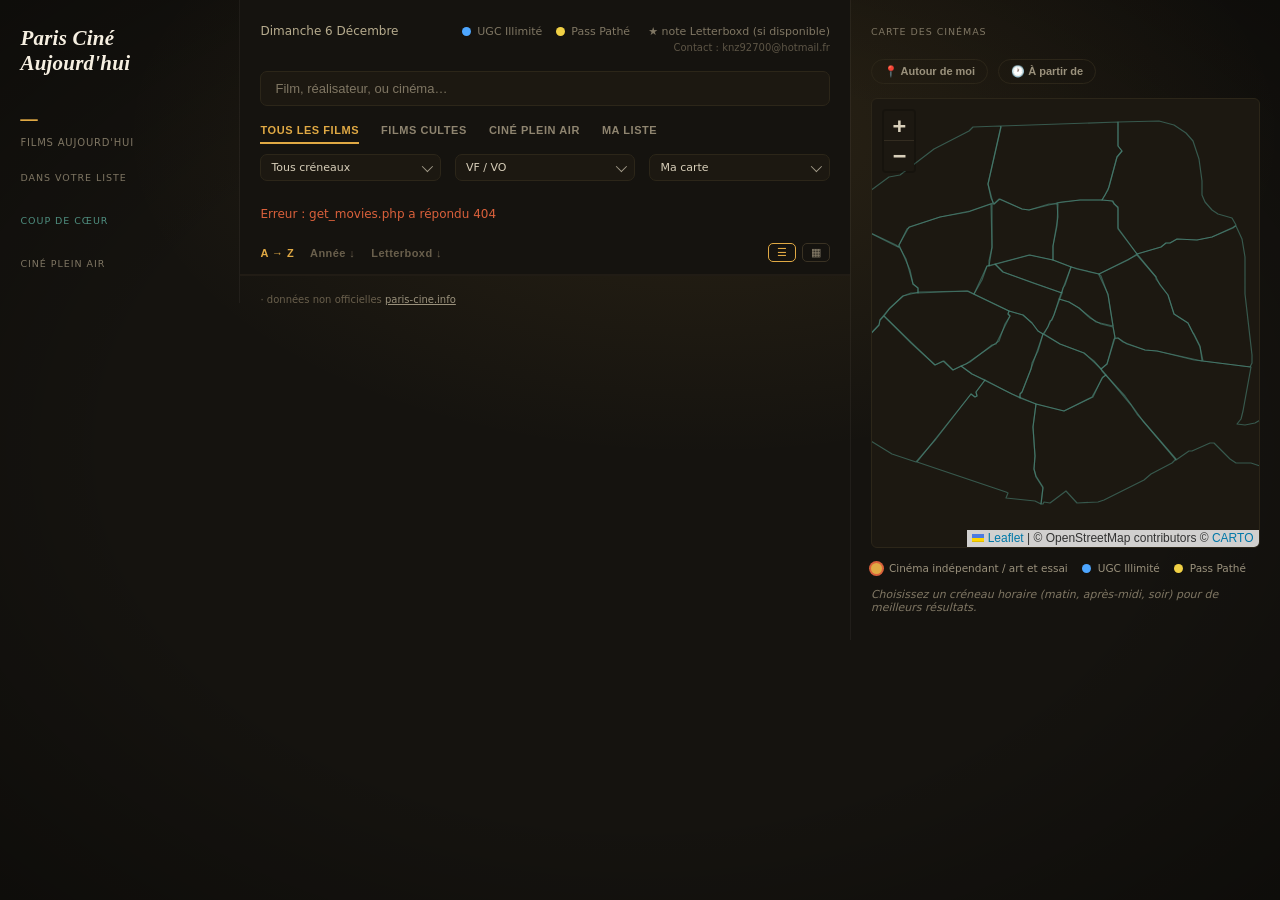
==== commit 91ed4dd0: "Audit responsive : corrige 3 chevauchements/vides (date header, onglet Marathon, grille mobile) - La" ====
--- a/docs/index.html
+++ b/docs/index.html
@@ -38,6 +38,7 @@
       <div id="sticky-top">
         <header>
           <div id="header-top">
+            <div id="date-label"></div>
             <span id="card-legend">
               <span class="legend-item"><span class="legend-dot legend-dot-ugc"></span> UGC Illimité</span>
               <span class="legend-item"><span class="legend-dot legend-dot-pathe"></span> Pass Pathé</span>
@@ -45,7 +46,6 @@
             <span id="rating-legend">★ note Letterboxd (si disponible)</span>
             <a id="contact-link" href="mailto:knz92700@hotmail.fr">Contact&nbsp;: knz92700@hotmail.fr</a>
           </div>
-          <div id="date-label"></div>
           <input id="search" type="search" placeholder="Film, réalisateur, ou cinéma…" autocomplete="off">
           <div id="filters">
             <div id="tabs">
--- a/docs/style.css
+++ b/docs/style.css
@@ -452,6 +452,14 @@
   gap: 10px;
 }
 
+.marathon-empty {
+  margin: 0;
+  font-size: 12px;
+  font-style: italic;
+  color: #7f7663;
+  line-height: 1.5;
+}
+
 .marathon-combo {
   display: flex;
   flex-direction: column;
@@ -637,14 +645,16 @@
   padding: 30px 28px 20px;
 }
 
-/* La date remonte sur cette ligne par marge négative : tout le contenu
-   du header-top doit rester aligné à droite pour ne pas la chevaucher. */
+/* La date est le premier enfant flex : son margin-right auto pousse les
+   légendes à droite, et en cas de manque de place tout passe à la ligne
+   proprement (plus de chevauchement possible, à aucune largeur). */
 #header-top {
   display: flex;
   justify-content: flex-end;
   align-items: center;
   flex-wrap: wrap;
   gap: 4px 18px;
+  margin-bottom: 18px;
 }
 
 #card-legend {
@@ -676,7 +686,7 @@
 #date-label {
   font-size: 12px;
   color: #b7ac8e;
-  margin: -18px 0 18px;
+  margin-right: auto;
   text-transform: capitalize;
 }
 
@@ -1587,6 +1597,10 @@
 @media (max-width: 1000px) {
   #layout {
     grid-template-columns: 1fr;
+    /* En colonne unique avec min-height:100vh, les rangées s'étirent par
+       défaut (align-content: stretch) et créent des trous quand le contenu
+       est court (ex. onglet Marathon) : on aligne tout en haut. */
+    align-content: start;
     padding: 0; /* le rail et le contenu ont déjà leurs propres marges de 18px */
   }
 
@@ -1667,11 +1681,13 @@
     display: none;
   }
 
-  #marathon-block.has-combo.tab-active {
+  /* .tab-active sans .has-combo : l'onglet Marathon reste consultable même
+     sans combo possible, il affiche alors le message .marathon-empty. */
+  #marathon-block.tab-active {
     display: block;
   }
 
   .tab-mobile-only {
     display: inline-block;
   }
-}
+}
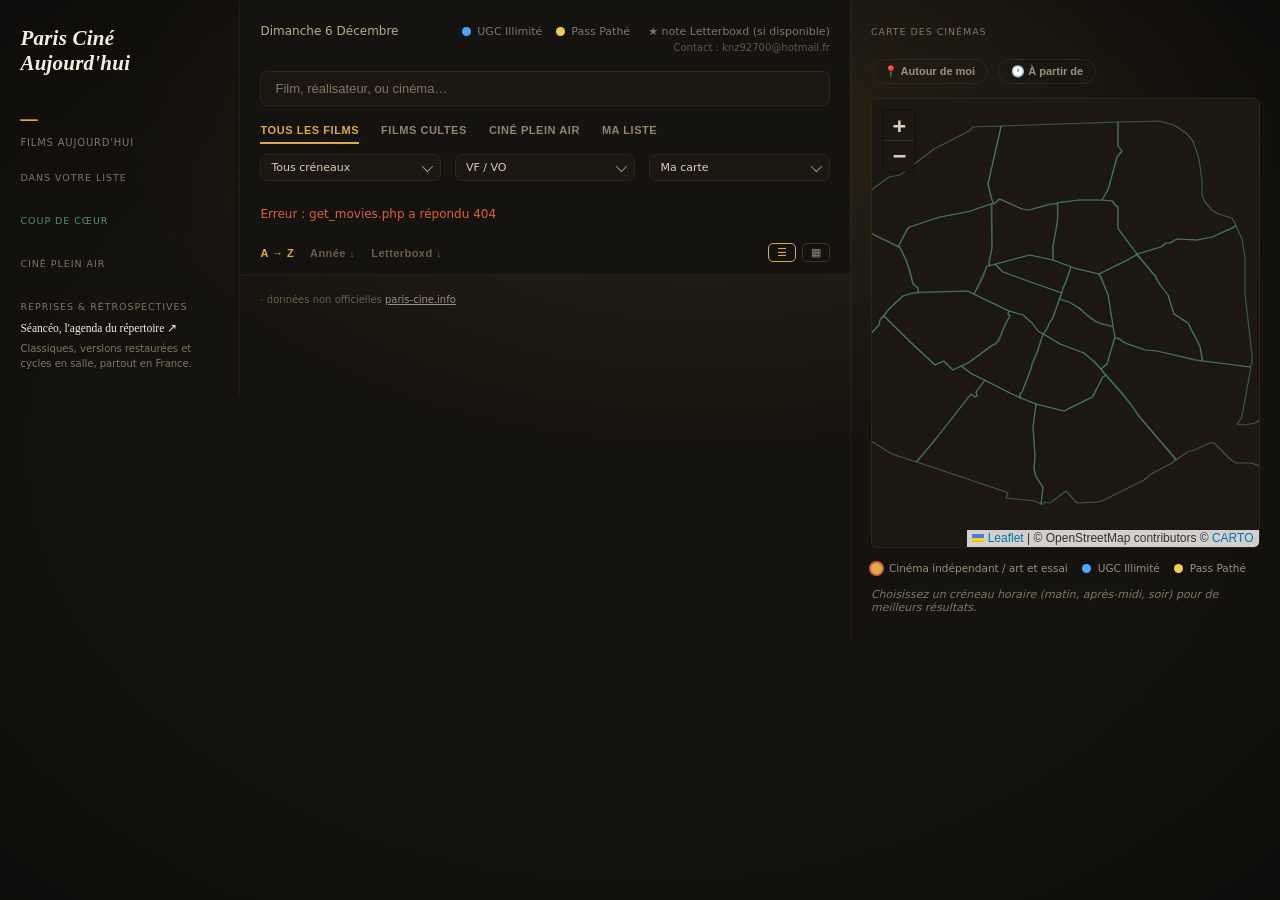
==== commit b4b1ceec: "Lien retour vers Séancéo dans le rail Pendant de la passerelle Paris présente sur Séancéo : un bloc " ====
--- a/docs/index.html
+++ b/docs/index.html
@@ -32,6 +32,13 @@
       <div id="rail-villette-block">
         <div class="rail-block-h">Ciné plein air</div>
         <div id="rail-villette"></div>
+      </div>
+      <div id="rail-seanceo-block">
+        <div class="rail-block-h">Reprises &amp; rétrospectives</div>
+        <a class="rail-seanceo-link" href="https://keenzzz.github.io/seanceo/" target="_blank" rel="noopener noreferrer">
+          <span class="t">Séancéo, l'agenda du répertoire&nbsp;↗</span>
+          <span class="d">Classiques, versions restaurées et cycles en salle, partout en France.</span>
+        </a>
       </div>
     </aside>
     <div id="main">
--- a/docs/style.css
+++ b/docs/style.css
@@ -204,6 +204,41 @@
 
 #rail-empty {
   display: none;
+}
+
+/* ── Rail : lien vers le site frère Séancéo (répertoire national) ─────── */
+/* Symétrique de la passerelle Paris présente sur Séancéo. Reprend la
+   grammaire visuelle des liens « Ciné plein air » du rail. */
+.rail-seanceo-link {
+  display: block;
+  font-size: 11.5px;
+  color: #d8cfba;
+  line-height: 1.5;
+  text-decoration: none;
+}
+
+.rail-seanceo-link .t {
+  display: block;
+  font-family: Georgia, "Iowan Old Style", serif;
+  color: #f6efe1;
+  transition: color 0.15s;
+}
+
+.rail-seanceo-link:hover .t {
+  color: #7bcabb;
+  text-decoration: underline;
+}
+
+.rail-seanceo-link .d {
+  display: block;
+  color: #7f7663;
+  font-size: 10px;
+  margin-top: 3px;
+}
+
+.rail-seanceo-link:focus-visible {
+  outline: 2px solid #4f8f80;
+  outline-offset: 2px;
 }
 
 /* ── Rail carte (colonne de droite) ──────────────────────────────────── */
@@ -801,6 +836,13 @@
 .dd[data-value]:not([data-value="all"]) .dd-trigger {
   border-color: #e0a944;
   color: #f0c168;
+}
+
+.dd-label {
+  min-width: 0;
+  overflow: hidden;
+  text-overflow: ellipsis;
+  white-space: nowrap;
 }
 
 .dd-chevron {
@@ -1624,7 +1666,8 @@
 
   #rail-watchlist-block,
   #rail-feature-block,
-  #rail-villette-block {
+  #rail-villette-block,
+  #rail-seanceo-block {
     padding-top: 18px;
     border-top: 1px solid #241f18;
   }
@@ -1690,4 +1733,15 @@
   .tab-mobile-only {
     display: inline-block;
   }
+
+  /* Sur petit écran, les 3 filtres en tiers égaux sont trop étroits pour
+     leurs libellés ("Après-midi (12h–18h)"...) : chaque boîte se dimensionne
+     à son contenu et la rangée passe à la ligne si nécessaire. */
+  #showtime-filters {
+    flex-wrap: wrap;
+  }
+
+  .dd {
+    flex: 1 1 auto;
+  }
 }
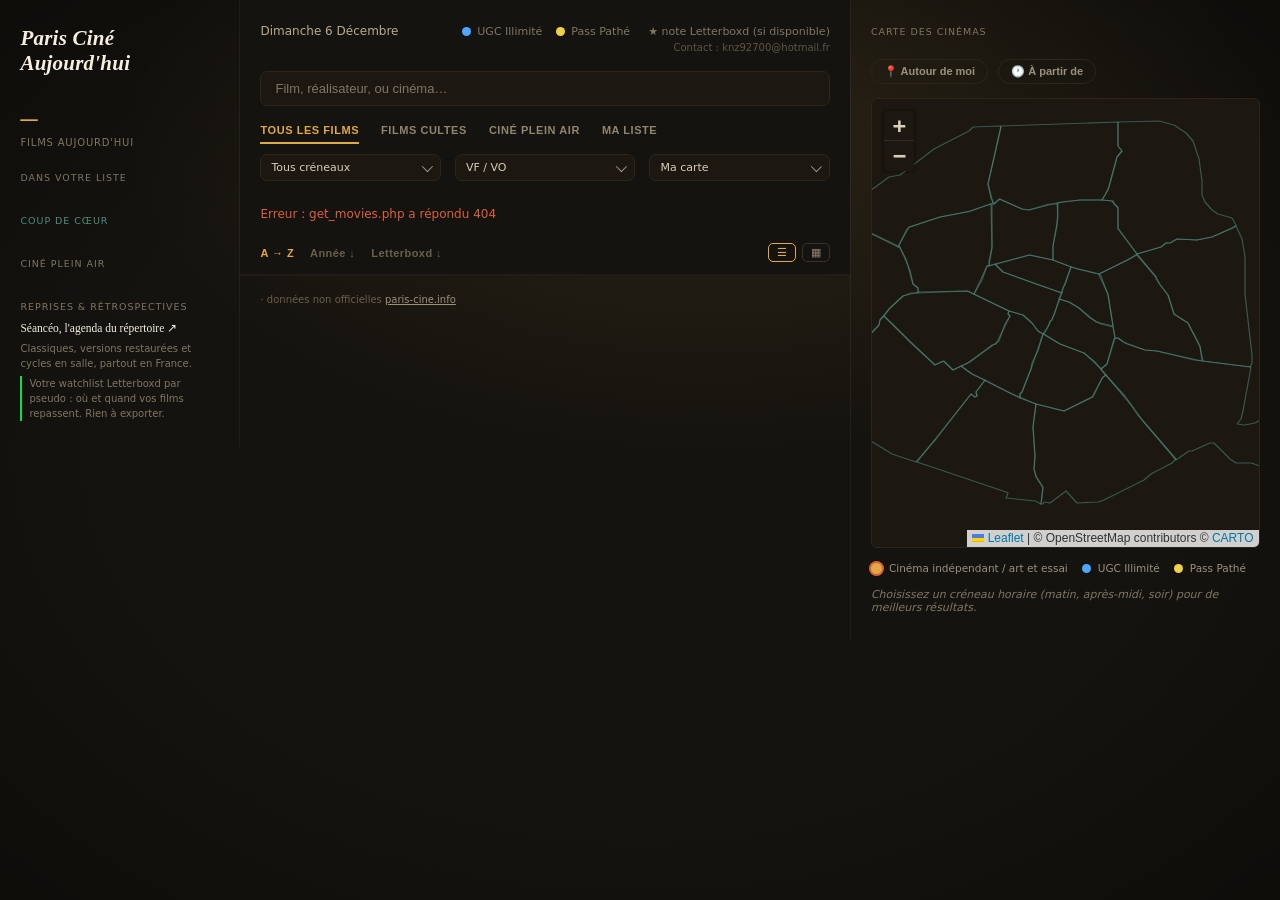
==== commit 2f011570: "Précise l'interactivité Letterboxd dans le renvoi vers Séancéo Le rail annonçait Séancéo par son con" ====
--- a/docs/index.html
+++ b/docs/index.html
@@ -35,9 +35,10 @@
       </div>
       <div id="rail-seanceo-block">
         <div class="rail-block-h">Reprises &amp; rétrospectives</div>
-        <a class="rail-seanceo-link" href="https://keenzzz.github.io/seanceo/" target="_blank" rel="noopener noreferrer">
+        <a class="rail-seanceo-link" href="https://seanceo.pages.dev/" target="_blank" rel="noopener noreferrer">
           <span class="t">Séancéo, l'agenda du répertoire&nbsp;↗</span>
           <span class="d">Classiques, versions restaurées et cycles en salle, partout en France.</span>
+          <span class="lb">Votre watchlist Letterboxd par pseudo&nbsp;: où et quand vos films repassent. Rien à exporter.</span>
         </a>
       </div>
     </aside>
--- a/docs/style.css
+++ b/docs/style.css
@@ -234,6 +234,21 @@
   color: #7f7663;
   font-size: 10px;
   margin-top: 3px;
+}
+
+/* Mention de la watchlist Letterboxd par pseudo, la fonction phare de Séancéo.
+   Elle est détachée de `.d` parce qu'elle ne décrit pas le CONTENU du site
+   mais ce qu'on peut y FAIRE : c'est l'argument qui justifie le clic.
+   Le filet vert reprend #00e054, déjà la couleur des notes Letterboxd sur
+   cette page (`.movie-rating`) : le visiteur associe donc la couleur à
+   Letterboxd avant même d'avoir lu la phrase. */
+.rail-seanceo-link .lb {
+  display: block;
+  color: #7f7663;
+  font-size: 10px;
+  margin-top: 5px;
+  padding-left: 7px;
+  border-left: 2px solid #00e054;
 }
 
 .rail-seanceo-link:focus-visible {
